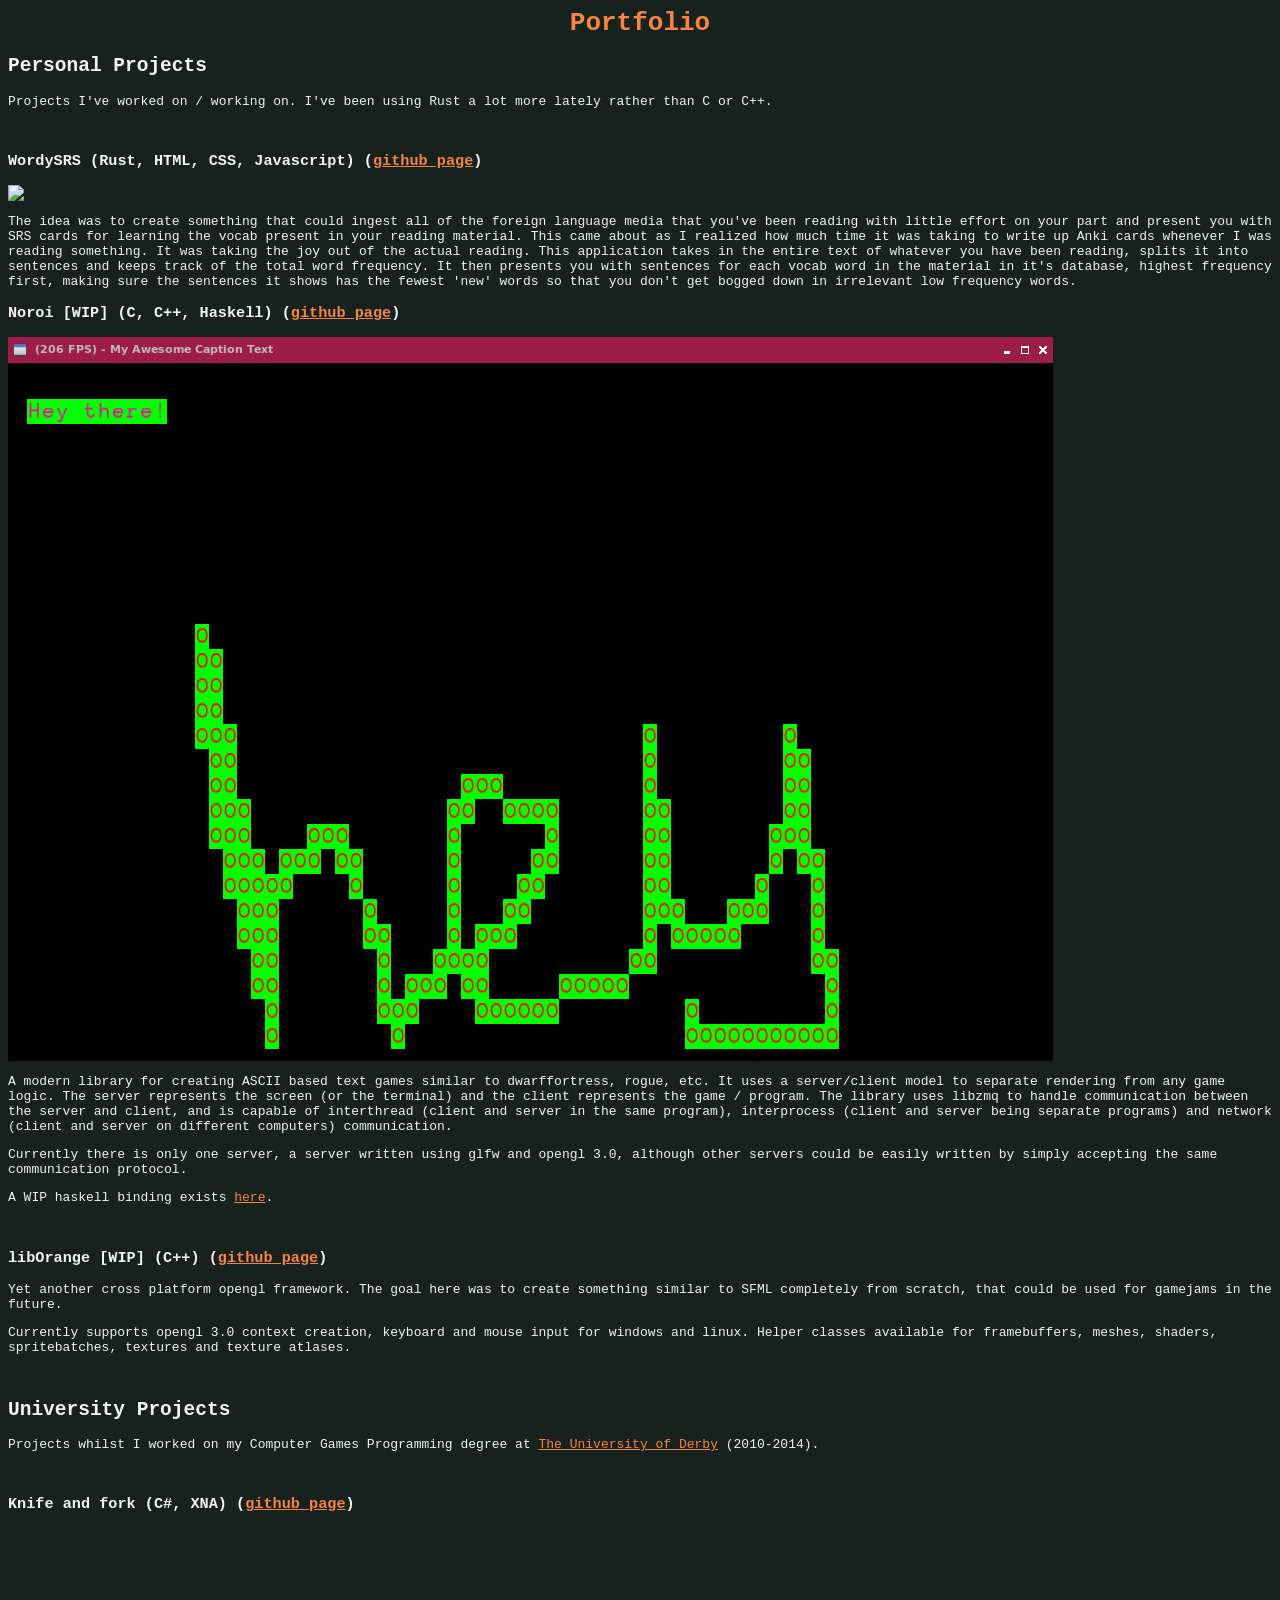
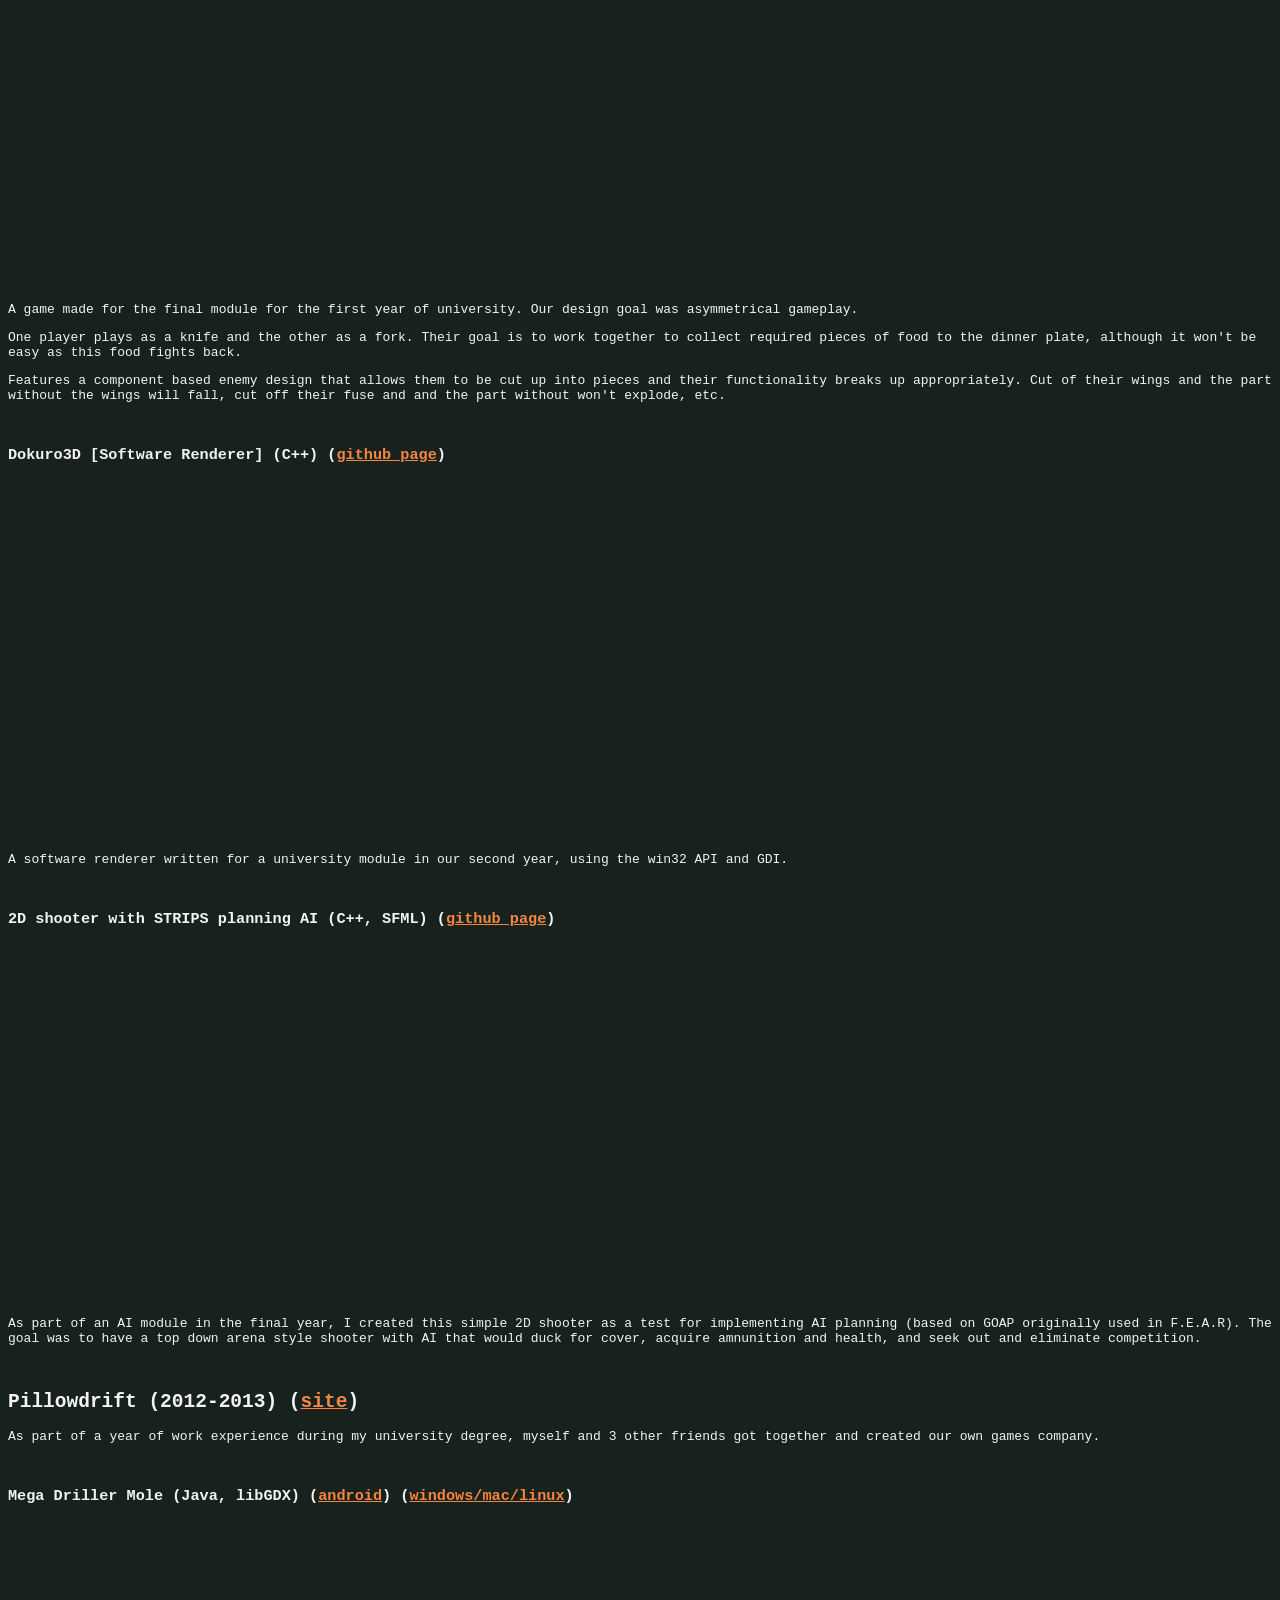
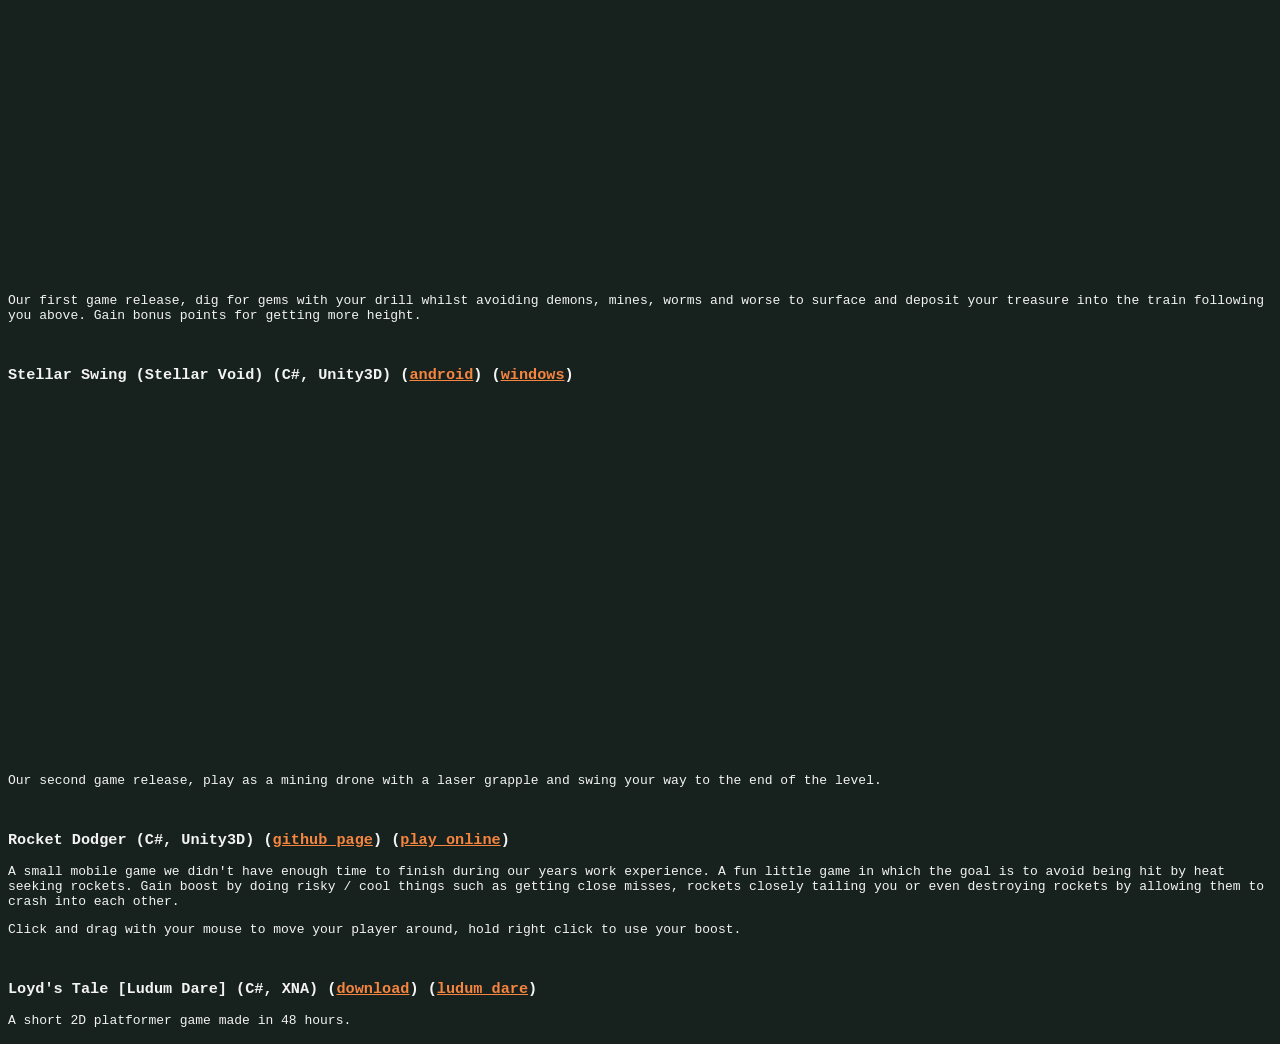
==== index.html @ c0177184 "Update index.html" ====
<html>
  <head>
    <link rel="stylesheet" type="text/css" href="style.css"/>
  </head>
  <body>
    <h1>Portfolio</h1>

    <h2>Personal Projects</h2>
    <p>Projects I've worked on / working on. I've been using Rust a lot more lately rather than C or C++.</p>
    <br/>

    <h3>WordySRS (Rust, HTML, CSS, Javascript) (<a href="https://github.com/bombpersons/wordysrs">github page</a>)</h3>
    <img src="wordysrs_screenshot.png">
    <p>The idea was to create something that could ingest all of the foreign language media that you've been reading with little effort on your part and present you with SRS cards for learning the vocab present in your reading material. This came about as I realized how much time it was taking to write up Anki cards whenever I was reading something. It was taking the joy out of the actual reading. This application takes in the entire text of whatever you have been reading, splits it into sentences and keeps track of the total word frequency. It then presents you with sentences for each vocab word in the material in it's database, highest frequency first, making sure the sentences it shows has the fewest 'new' words so that you don't get bogged down in irrelevant low frequency words.</p>
    
    <h3>Noroi [WIP] (C, C++, Haskell) (<a href="https://github.com/bombpersons/noroi">github page</a>)</h3>
    <img src="noroi_screenshot.png"></img>
    <p>A modern library for creating ASCII based text games similar to dwarffortress, rogue, etc. It uses a server/client model to separate rendering from any game logic. The server represents the screen (or the terminal) and the client represents the game / program. The library uses libzmq to handle communication between the server and client, and is capable of interthread (client and server in the same program), interprocess (client and server being separate programs) and network (client and server on different computers) communication.</p>
    <p>Currently there is only one server, a server written using glfw and opengl 3.0, although other servers could be easily written by simply accepting the same communication protocol.</p>
    <p>A WIP haskell binding exists <a href="https://github.com/bombpersons/noroi-haskell">here</a>.</p>
    <br/>

    <h3>libOrange [WIP] (C++) (<a href="https://github.com/bombpersons/libOrange">github page</a>)</h3>
    <p>Yet another cross platform opengl framework. The goal here was to create something similar to SFML completely from scratch, that could be used for gamejams in the future.</p>
    <p>Currently supports opengl 3.0 context creation, keyboard and mouse input for windows and linux. Helper classes available for framebuffers, meshes, shaders, spritebatches, textures and texture atlases.</p>
    <br/>

    <h2>University Projects</h2>
    <p>Projects whilst I worked on my Computer Games Programming degree at <a href="https://www.derby.ac.uk/">The University of Derby</a> (2010-2014).</p>
    <br/>

    <h3>Knife and fork (C#, XNA) (<a href="https://github.com/bombpersons/KnifeAndFork">github page</a>)</h3>
    <iframe width="640" height="360" src="https://www.youtube.com/embed/tjmwAP_SQGw" frameborder="0" allowfullscreen></iframe>
    <p>A game made for the final module for the first year of university. Our design goal was asymmetrical gameplay.</p>
    <p>One player plays as a knife and the other as a fork. Their goal is to work together to collect required pieces of food to the dinner plate, although it won't be easy as this food fights back.</p>
    <p>Features a component based enemy design that allows them to be cut up into pieces and their functionality breaks up appropriately. Cut of their wings and the part without the wings will fall, cut off their fuse and and the part without won't explode, etc.</p>
    <br/>

    <h3>Dokuro3D [Software Renderer] (C++) (<a href="https://github.com/bombpersons/Dokuro3D">github page</a>)</h3>
    <iframe width="640" height="360" src="https://www.youtube.com/embed/nUhEk0YRtM0" frameborder="0" allowfullscreen></iframe>
    <p>A software renderer written for a university module in our second year, using the win32 API and GDI.</p>
    <br/>

    <h3>2D shooter with STRIPS planning AI (C++, SFML) (<a href="https://github.com/bombpersons/STRIPS_AI_Shooter">github page</a>)</h3>
    <iframe width="640" height="360" src="https://www.youtube.com/embed/KUACU25uvIA" frameborder="0" allowfullscreen></iframe>
    <p>As part of an AI module in the final year, I created this simple 2D shooter as a test for implementing AI planning (based on GOAP originally used in F.E.A.R). The goal was to have a top down arena style shooter with AI that would duck for cover, acquire amnunition and health, and seek out and eliminate competition.</p>
    <br/>

    <h2>Pillowdrift (2012-2013) (<a href="http://pillowdrift.com">site</a>)</h2>
    <p>As part of a year of work experience during my university degree, myself and 3 other friends got together and created our own games company.</p>
    <br/>

    <h3>Mega Driller Mole (Java, libGDX) (<a href="https://play.google.com/store/apps/details?id=com.pillowdrift.drillergame">android</a>) (<a href="http://pillowdrift.com/downloads/MegaDrillerMolePC.jar">windows/mac/linux</a>)</h3>
    <iframe width="640" height="360" src="https://www.youtube.com/embed/bYb1vm5-DYE" frameborder="0" allowfullscreen></iframe>
    <p>Our first game release, dig for gems with your drill whilst avoiding demons, mines, worms and worse to surface and deposit your treasure into the train following you above. Gain bonus points for getting more height.</p>
    <br/>

    <h3>Stellar Swing (Stellar Void) (C#, Unity3D) (<a href="https://play.google.com/store/apps/details?id=com.pillowdrift.stellarswing&hl=en_GB">android</a>) (<a href="http://pillowdrift.com/downloads/stellarswing-windows.zip">windows</a>)</h3>
    <iframe width="640" height="360" src="https://www.youtube.com/embed/8TPKQu8jN64" frameborder="0" allowfullscreen></iframe>
    <p>Our second game release, play as a mining drone with a laser grapple and swing your way to the end of the level.</p>
    <br/>

    <h3>Rocket Dodger (C#, Unity3D) (<a href="https://github.com/bombpersons/RocketDodger">github page</a>) (<a href="https://bombpersons.github.io/RocketDodger/">play online</a>)</h3>
    <p>A small mobile game we didn't have enough time to finish during our years work experience. A fun little game in which the goal is to avoid being hit by heat seeking rockets. Gain boost by doing risky / cool things such as getting close misses, rockets closely tailing you or even destroying rockets by allowing them to crash into each other.</p>
    <p>
    Click and drag with your mouse to move your player around, hold right click to use your boost.
    </p>
    </br>

    <h3>Loyd's Tale [Ludum Dare] (C#, XNA) (<a href="https://www.dropbox.com/s/yedqvsblpspw3ta/LoydsTale.zip?dl=0">download</a>) (<a href="http://ludumdare.com/compo/ludum-dare-22/?action=preview&uid=8218">ludum dare</a>)</h3>
    <p>A short 2D platformer game made in 48 hours.</p>

  </body>
</html>
---- style.css ----
.columns {
  columns-count: 2;
  column-width: 600px;
  column-gap: 4em;
  column-rule: 1px dotted #333;
  text-align: center;
}

body {
  background-color: #17211E;
  color: #F3F3F3;
  font-family: monospace
}

a {
  color: #F5853F;
}

h1 {
  color: #F5853F;
  text-align: center;
}

h2 {
  column-span: all;
}
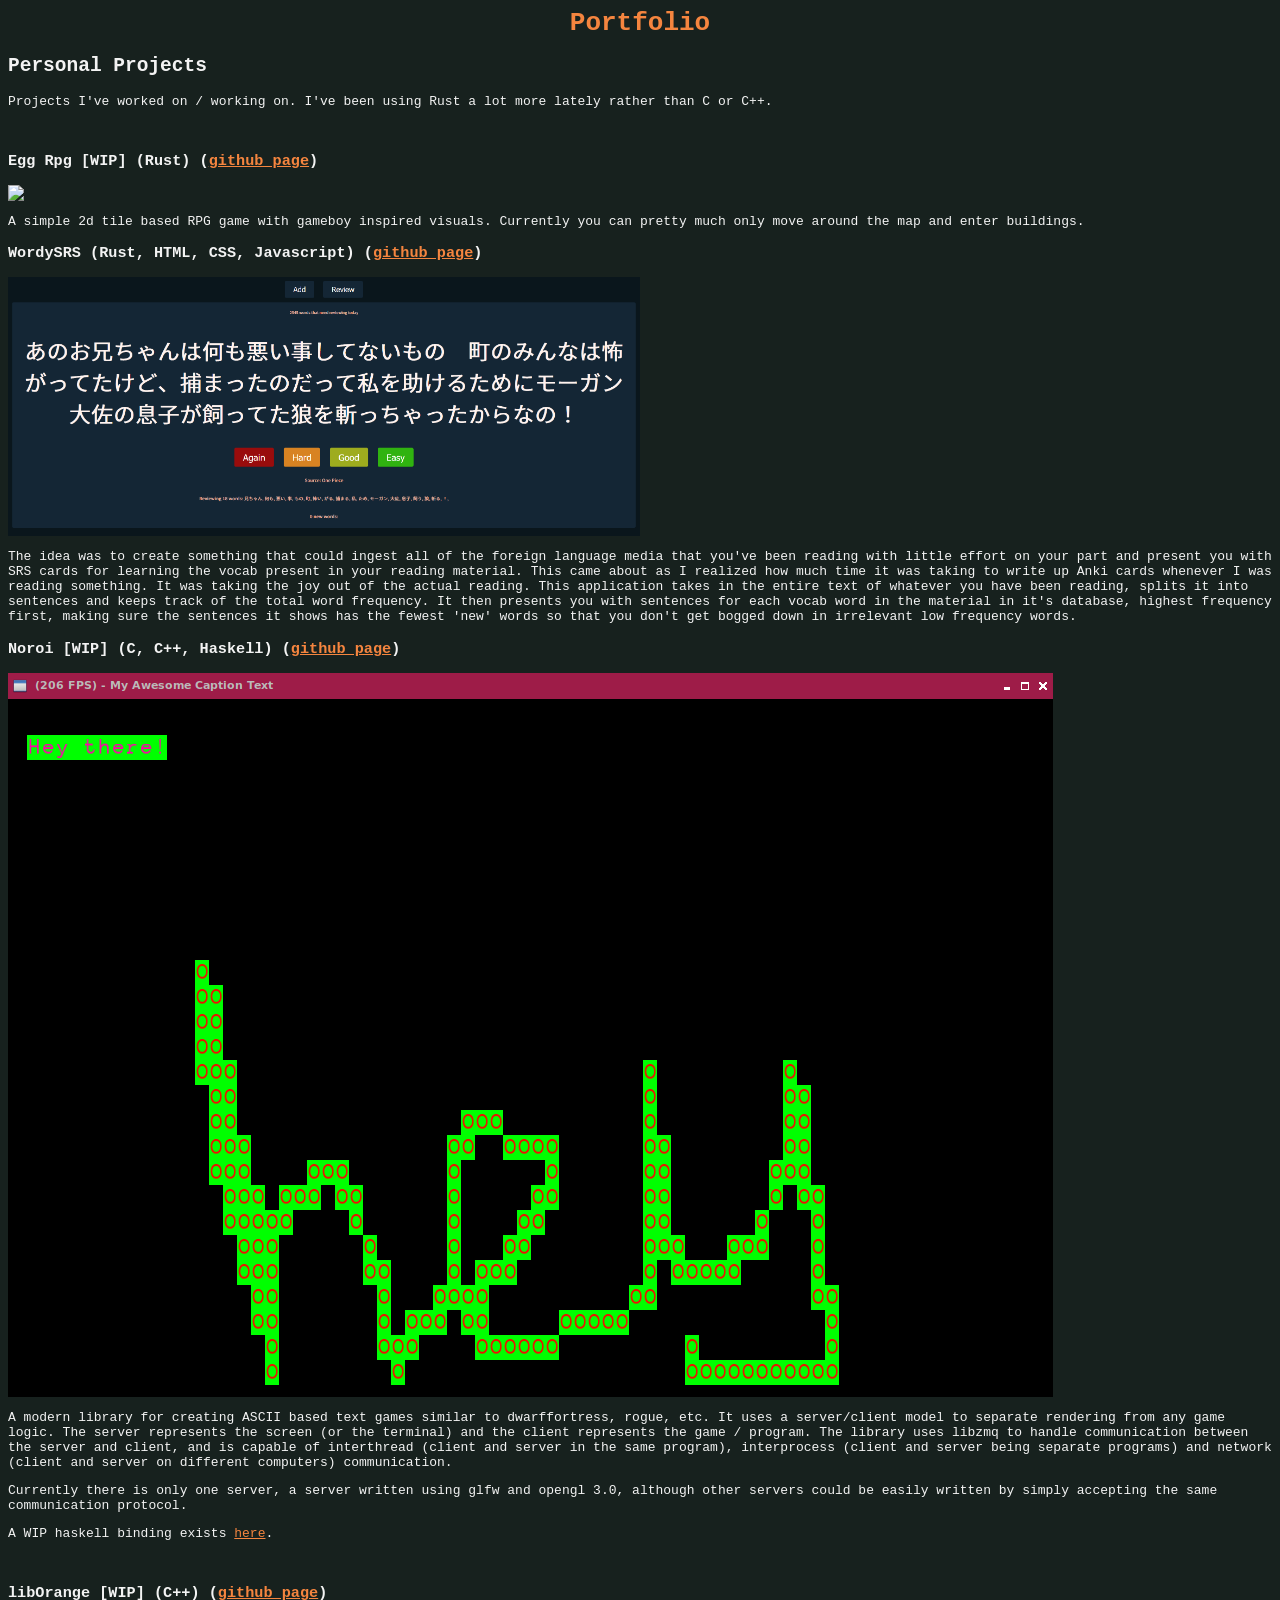
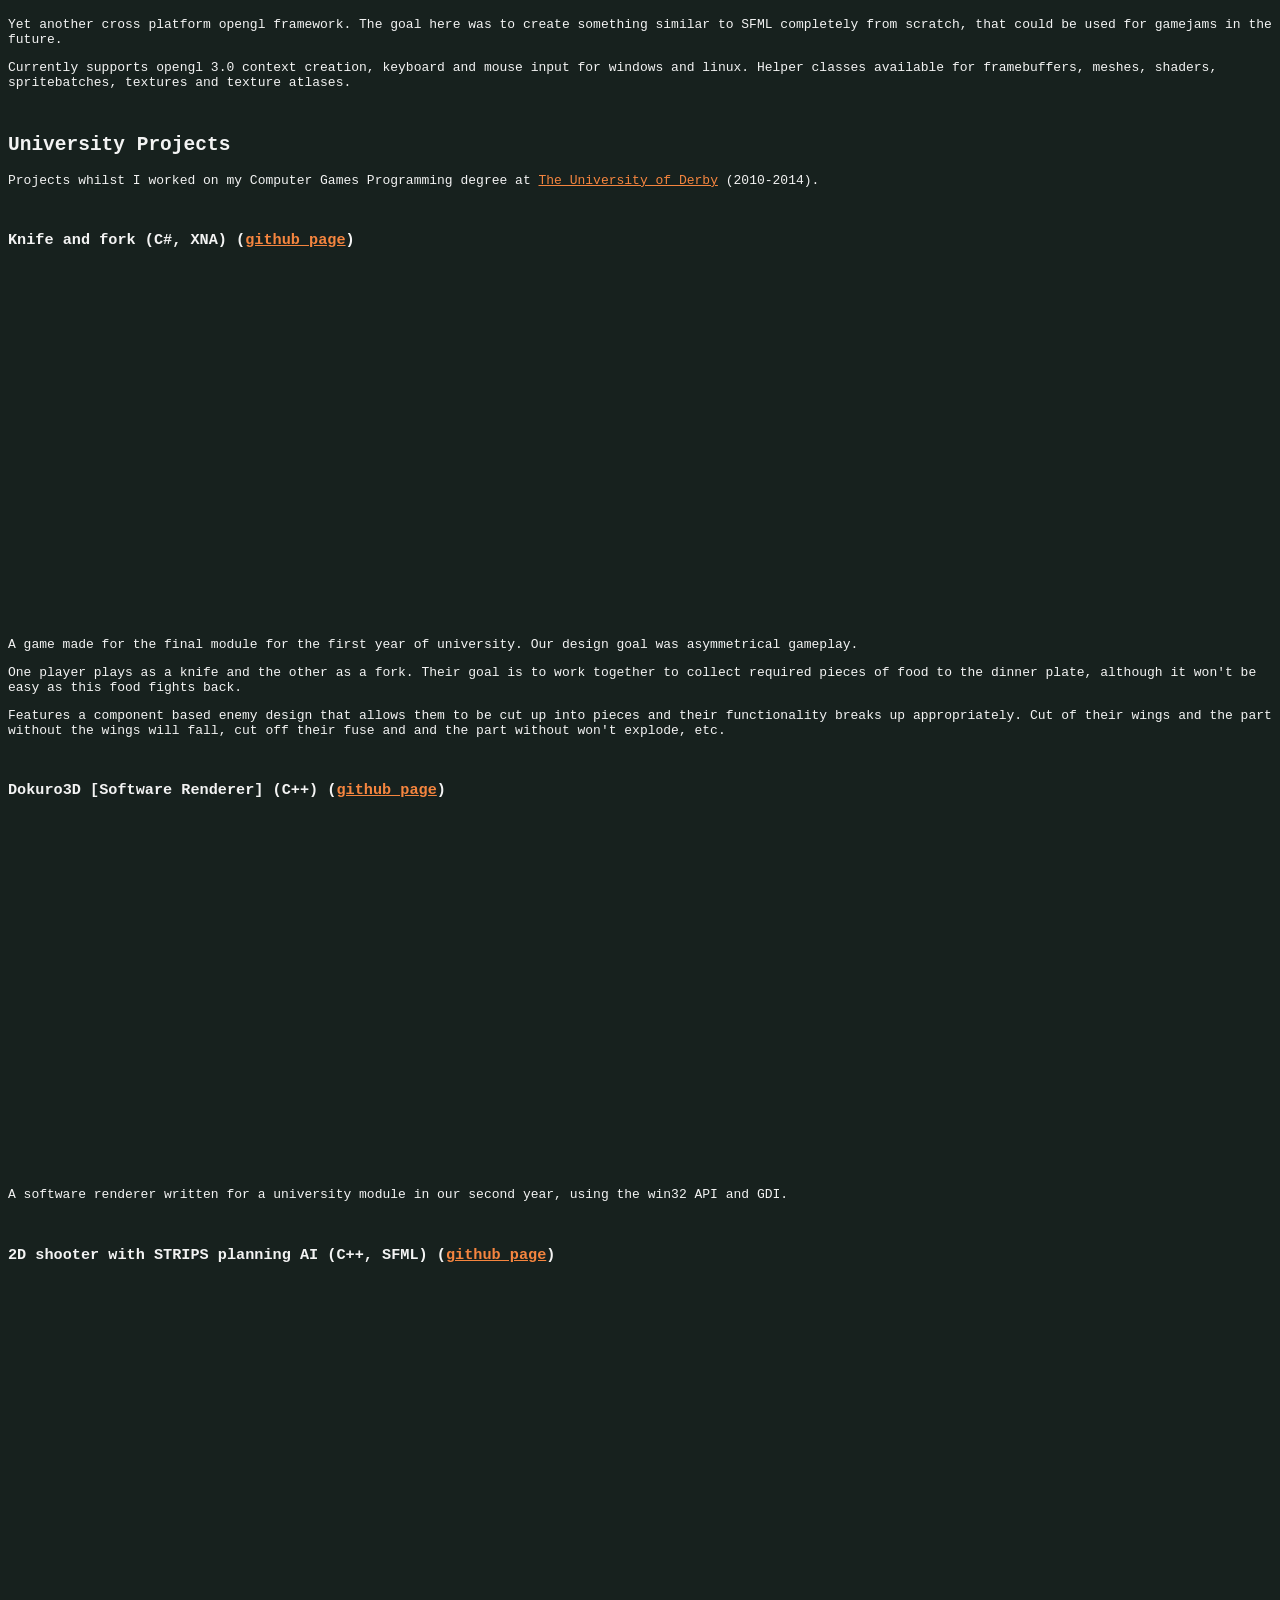
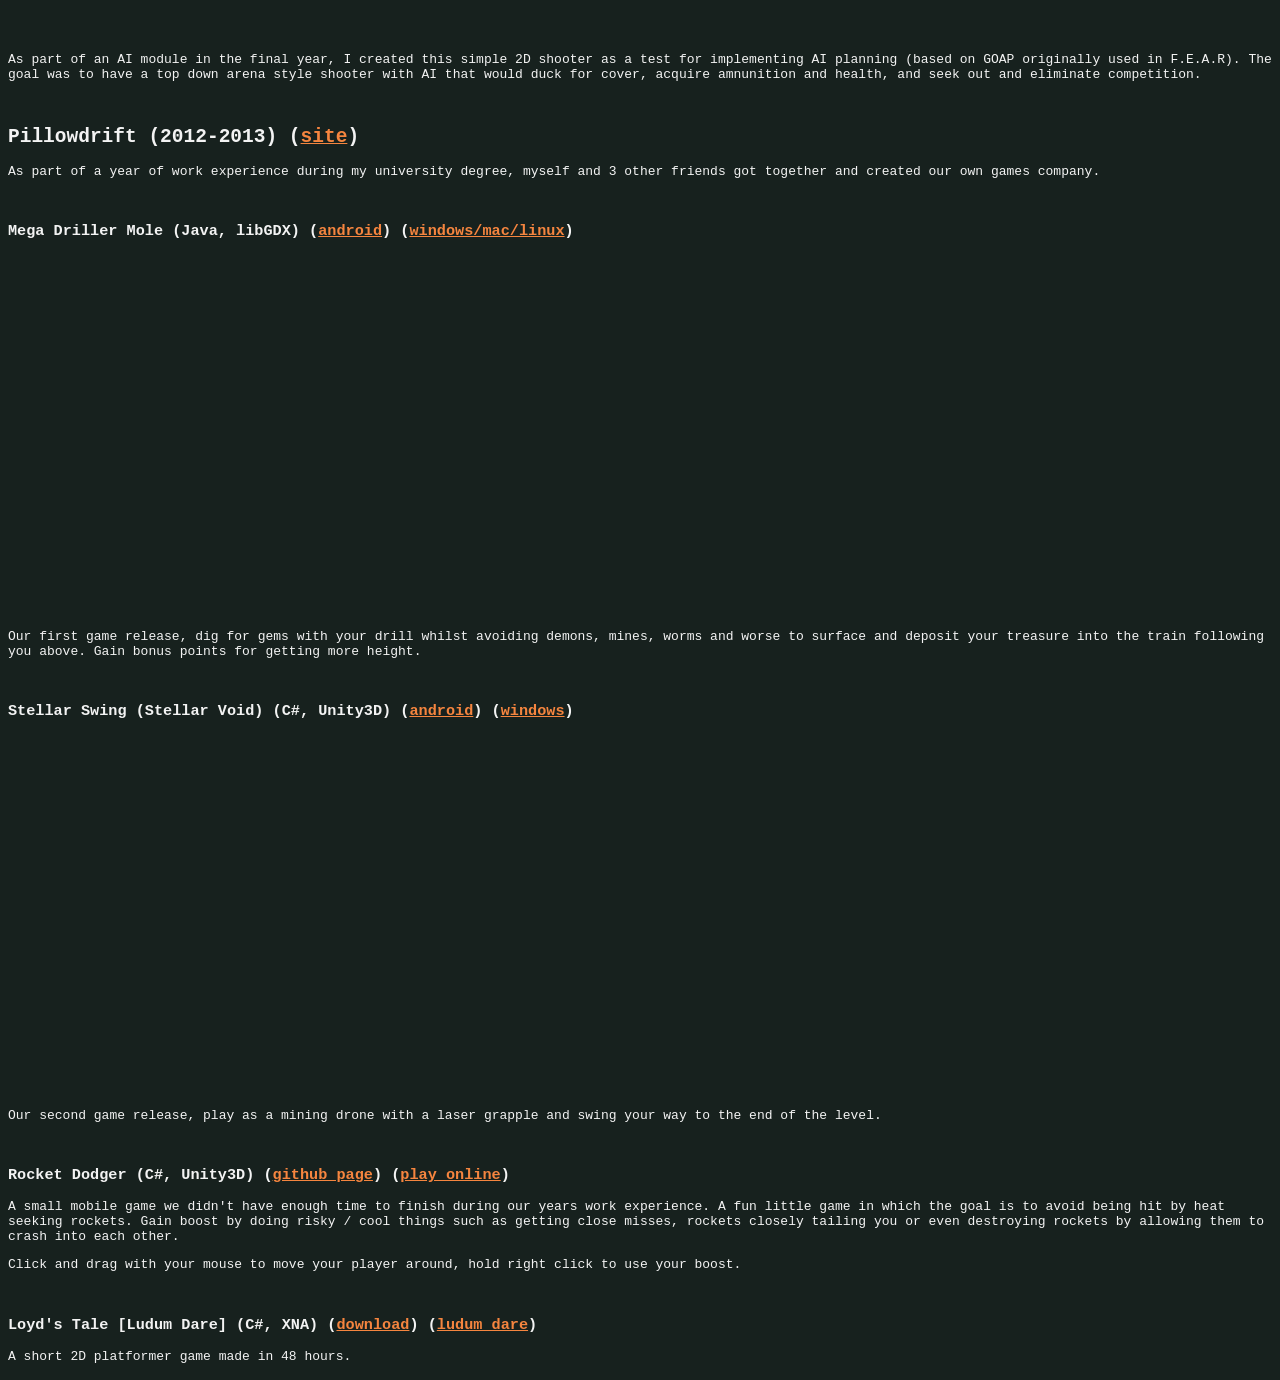
==== commit 850729c9: "Update index.html" ====
--- a/index.html
+++ b/index.html
@@ -9,8 +9,12 @@
     <p>Projects I've worked on / working on. I've been using Rust a lot more lately rather than C or C++.</p>
     <br/>
 
+    <h3>Egg Rpg [WIP] (Rust) (<a href="https://github.com/bombpersons/egg_rpg">github page</a>)</h3>
+    <img src="egg_rpg.png">
+    <p>A simple 2d tile based RPG game with gameboy inspired visuals. Currently you can pretty much only move around the map and enter buildings.</p>
+    
     <h3>WordySRS (Rust, HTML, CSS, Javascript) (<a href="https://github.com/bombpersons/wordysrs">github page</a>)</h3>
-    <img src="wordysrs_screenshot.png">
+    <img src="wordysrs_screenshot.png" width="50%">
     <p>The idea was to create something that could ingest all of the foreign language media that you've been reading with little effort on your part and present you with SRS cards for learning the vocab present in your reading material. This came about as I realized how much time it was taking to write up Anki cards whenever I was reading something. It was taking the joy out of the actual reading. This application takes in the entire text of whatever you have been reading, splits it into sentences and keeps track of the total word frequency. It then presents you with sentences for each vocab word in the material in it's database, highest frequency first, making sure the sentences it shows has the fewest 'new' words so that you don't get bogged down in irrelevant low frequency words.</p>
     
     <h3>Noroi [WIP] (C, C++, Haskell) (<a href="https://github.com/bombpersons/noroi">github page</a>)</h3>
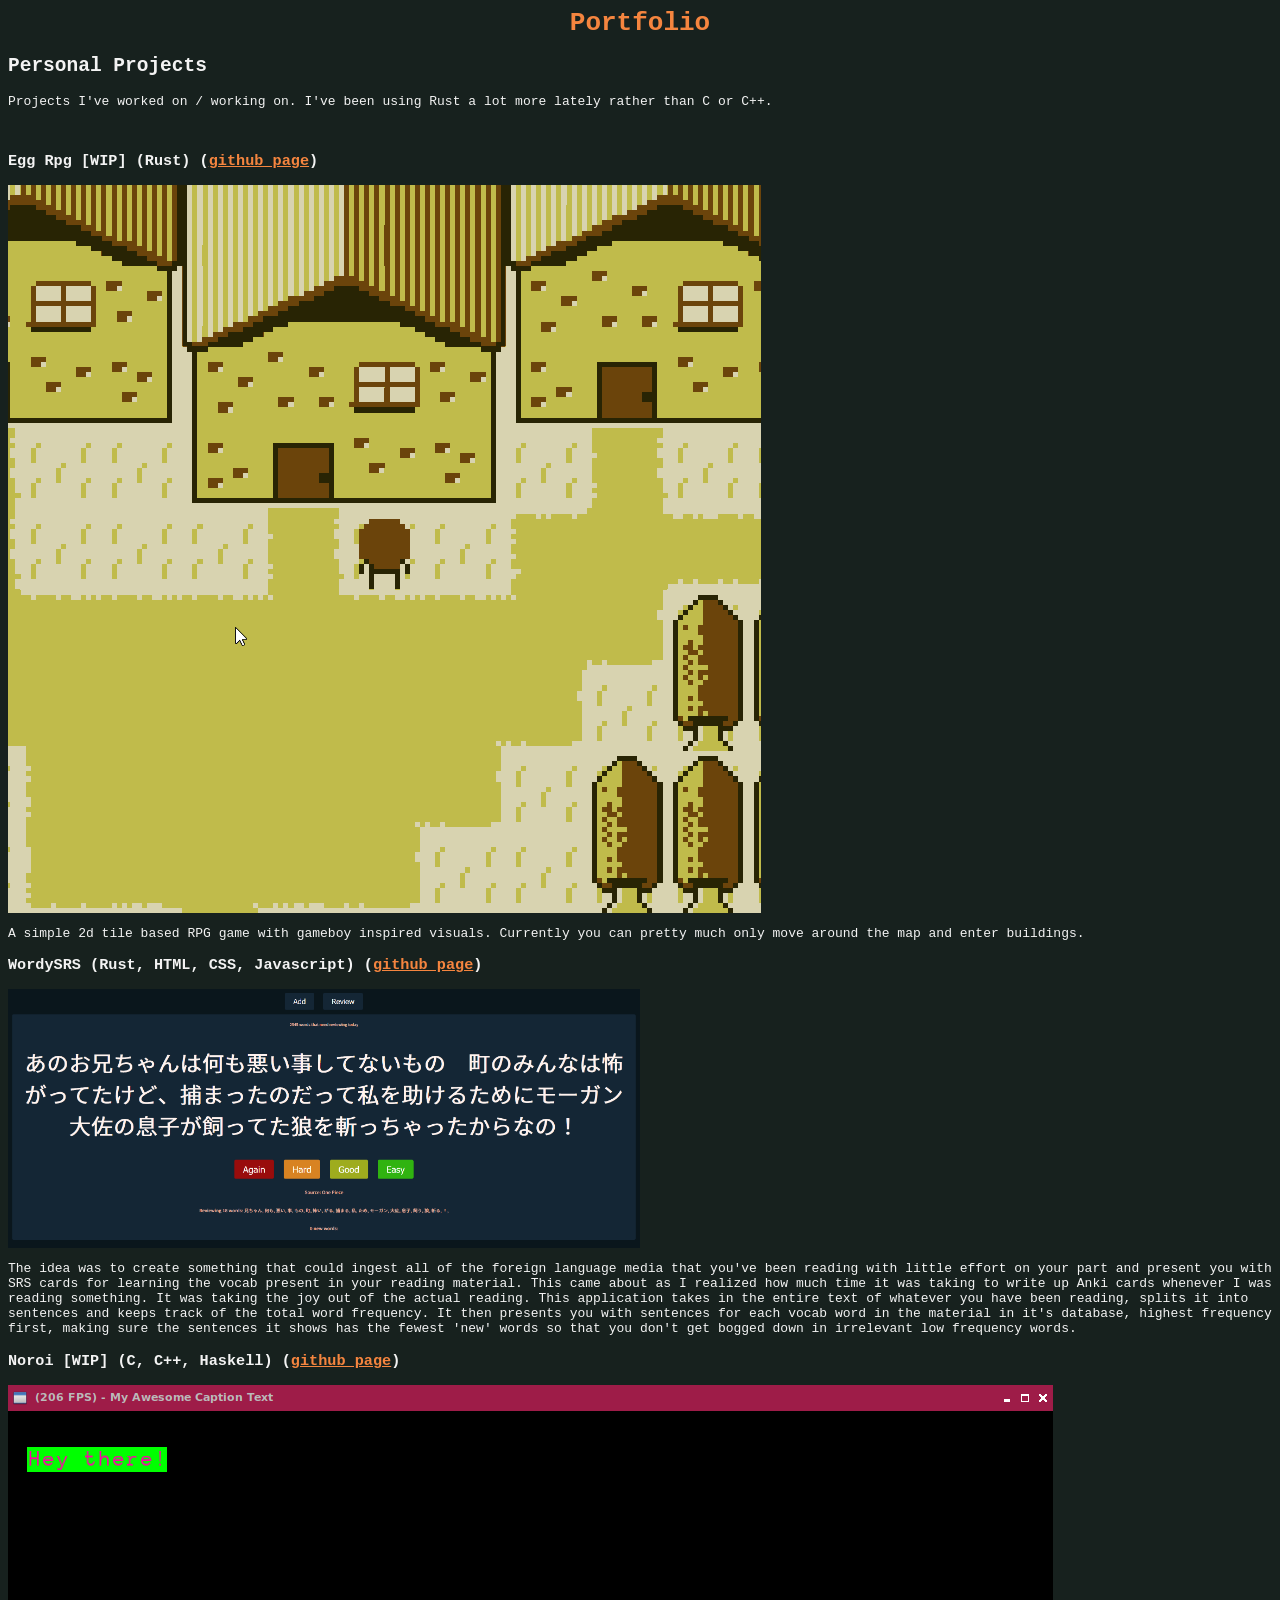
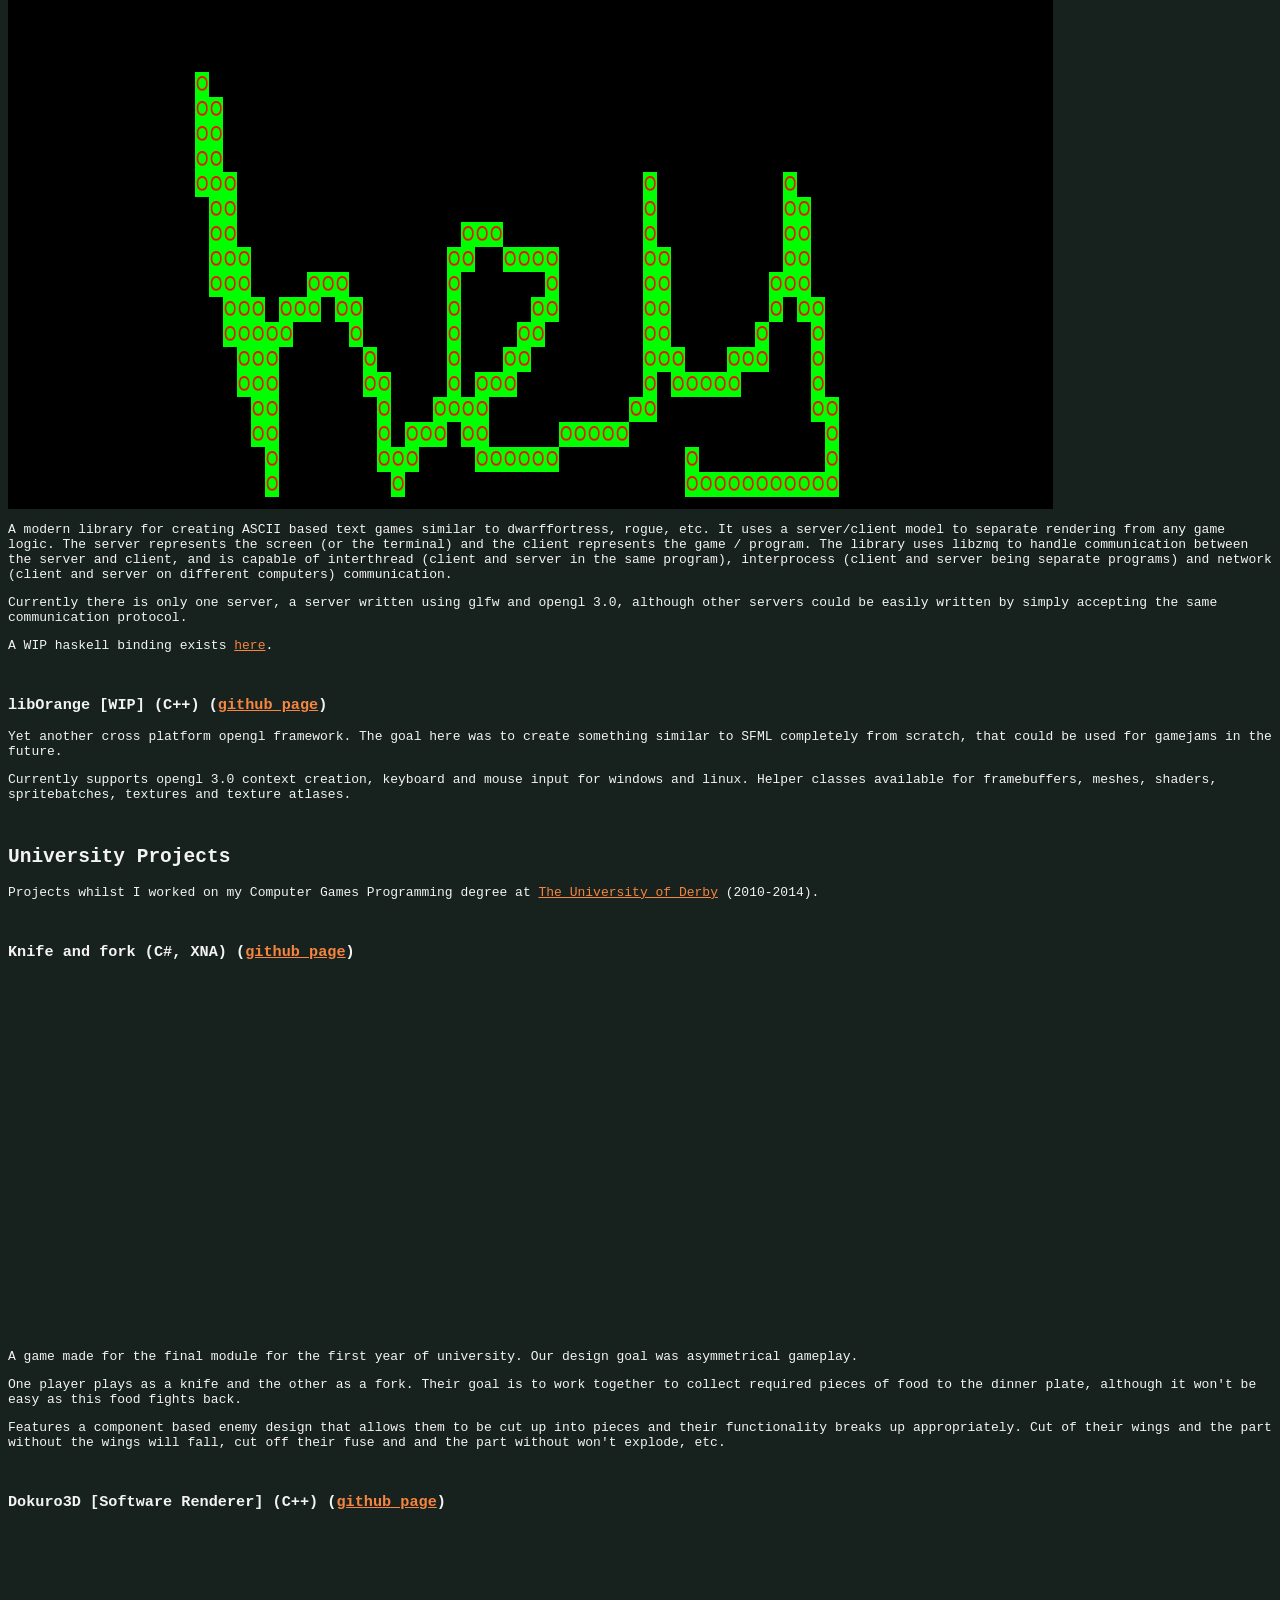
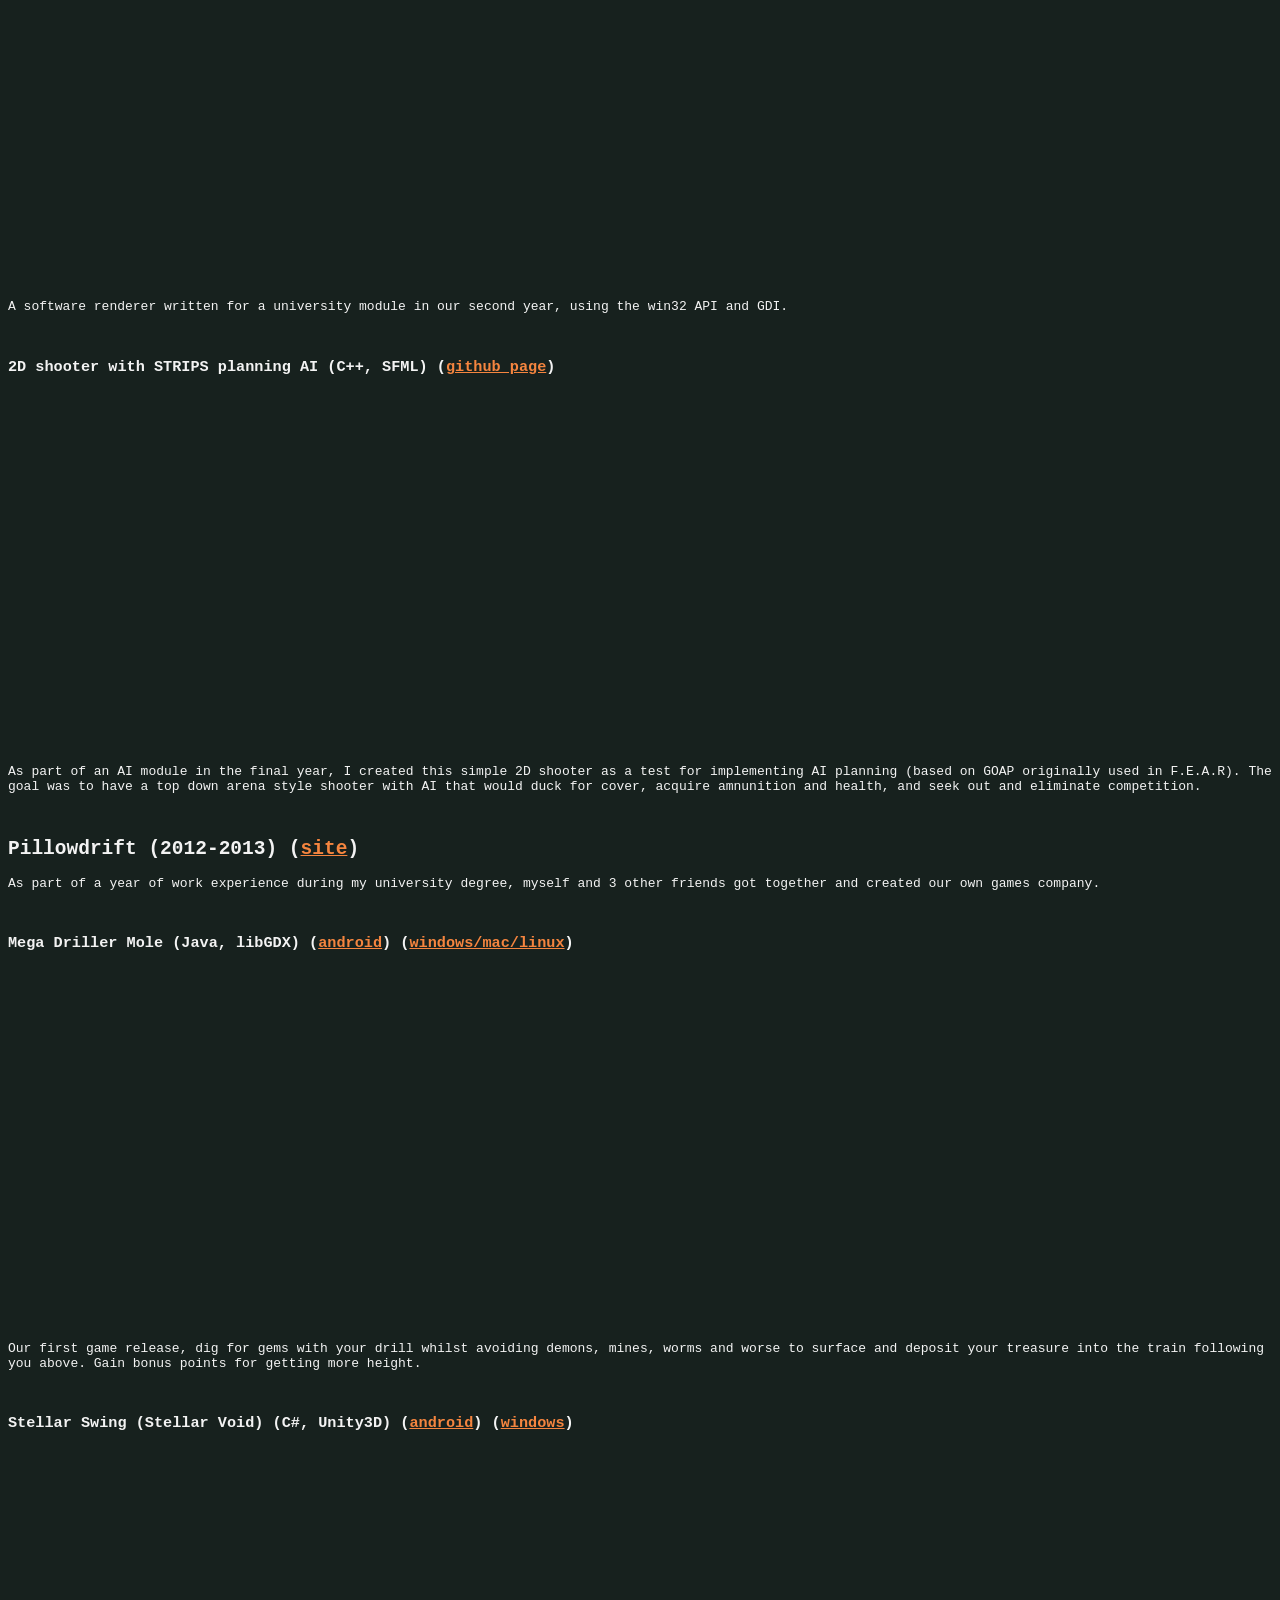
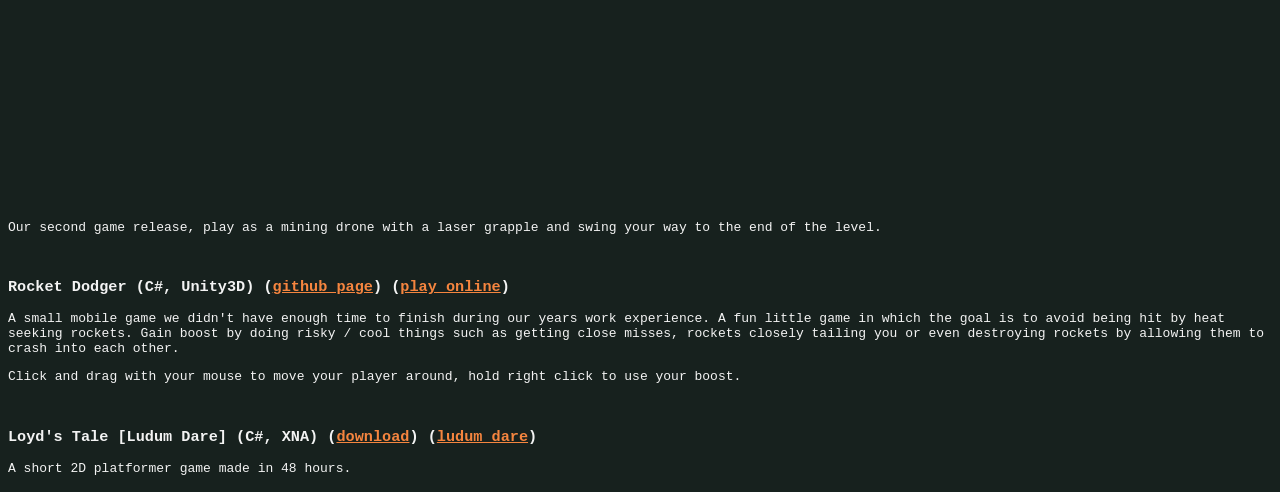
==== commit d5305650: "Update index.html" ====
--- a/index.html
+++ b/index.html
@@ -10,7 +10,7 @@
     <br/>
 
     <h3>Egg Rpg [WIP] (Rust) (<a href="https://github.com/bombpersons/egg_rpg">github page</a>)</h3>
-    <img src="egg_rpg.png">
+    <img src="egg_rpg.gif">
     <p>A simple 2d tile based RPG game with gameboy inspired visuals. Currently you can pretty much only move around the map and enter buildings.</p>
     
     <h3>WordySRS (Rust, HTML, CSS, Javascript) (<a href="https://github.com/bombpersons/wordysrs">github page</a>)</h3>
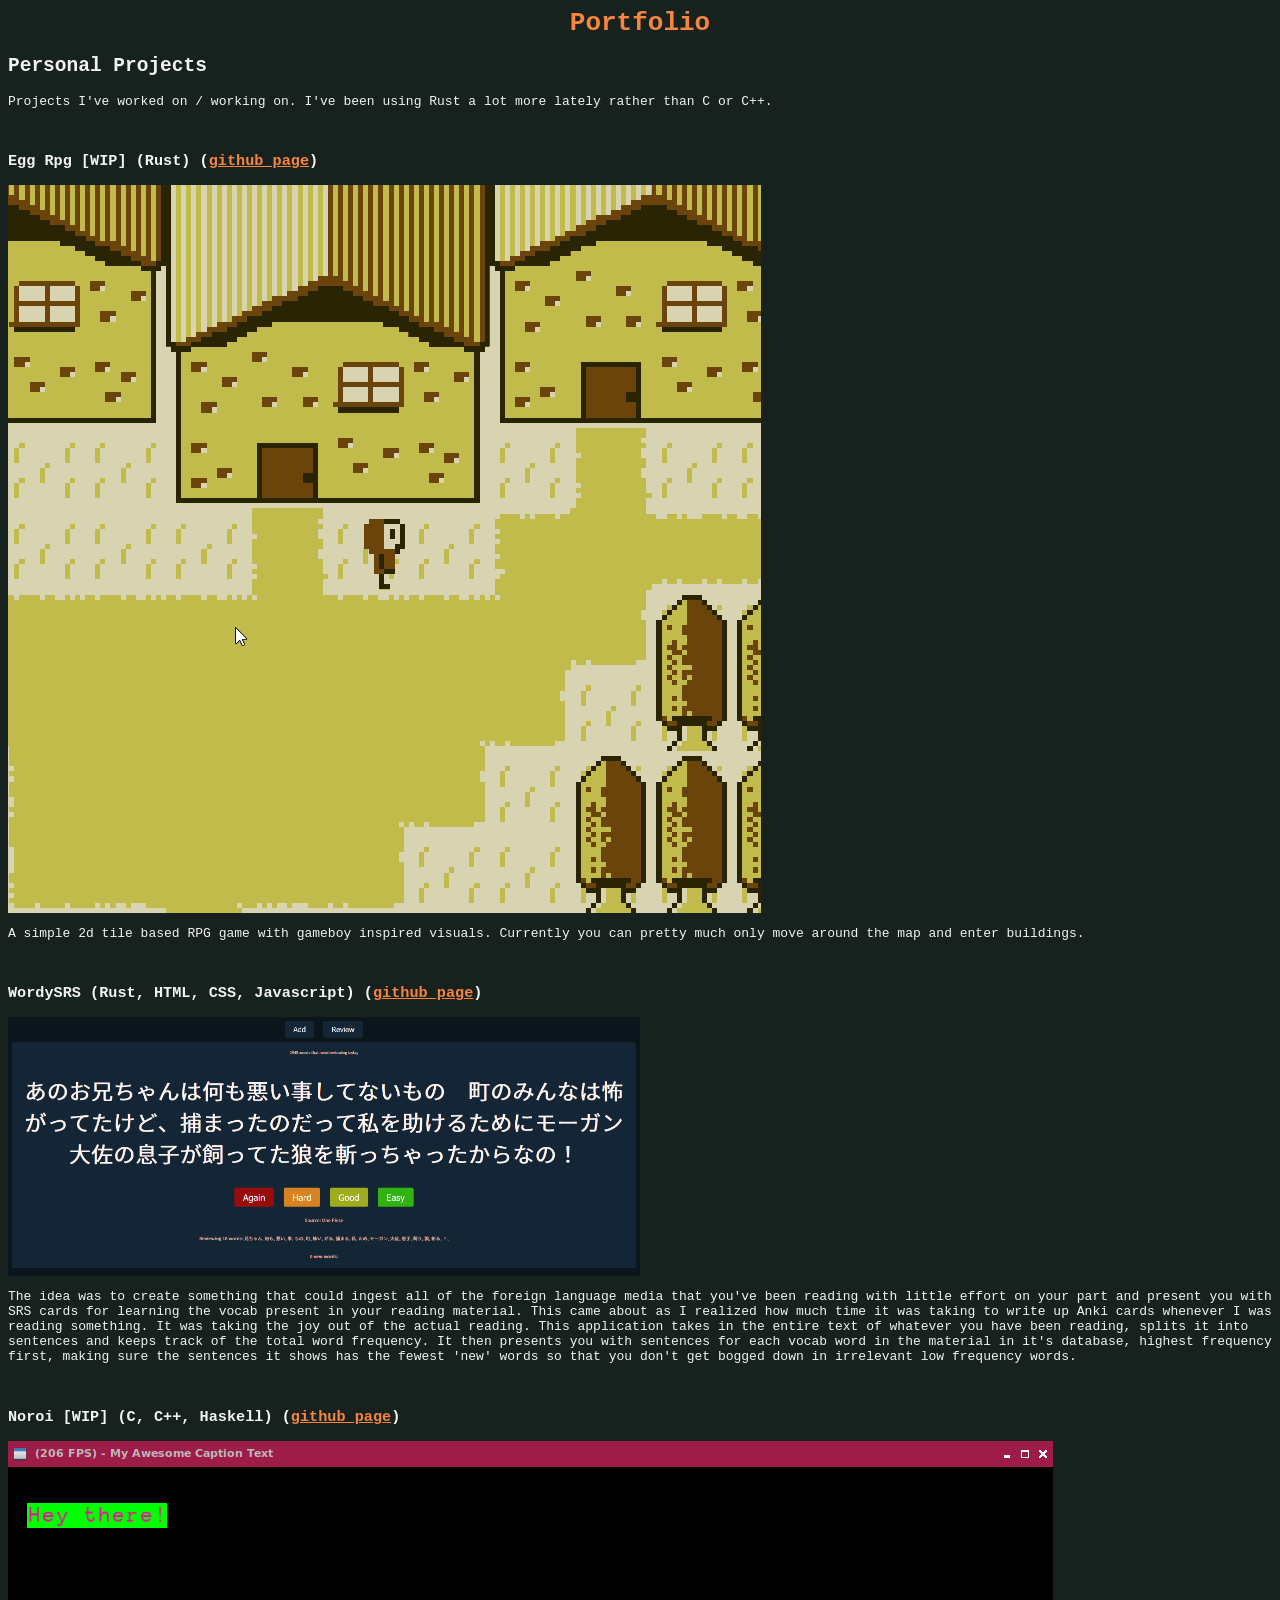
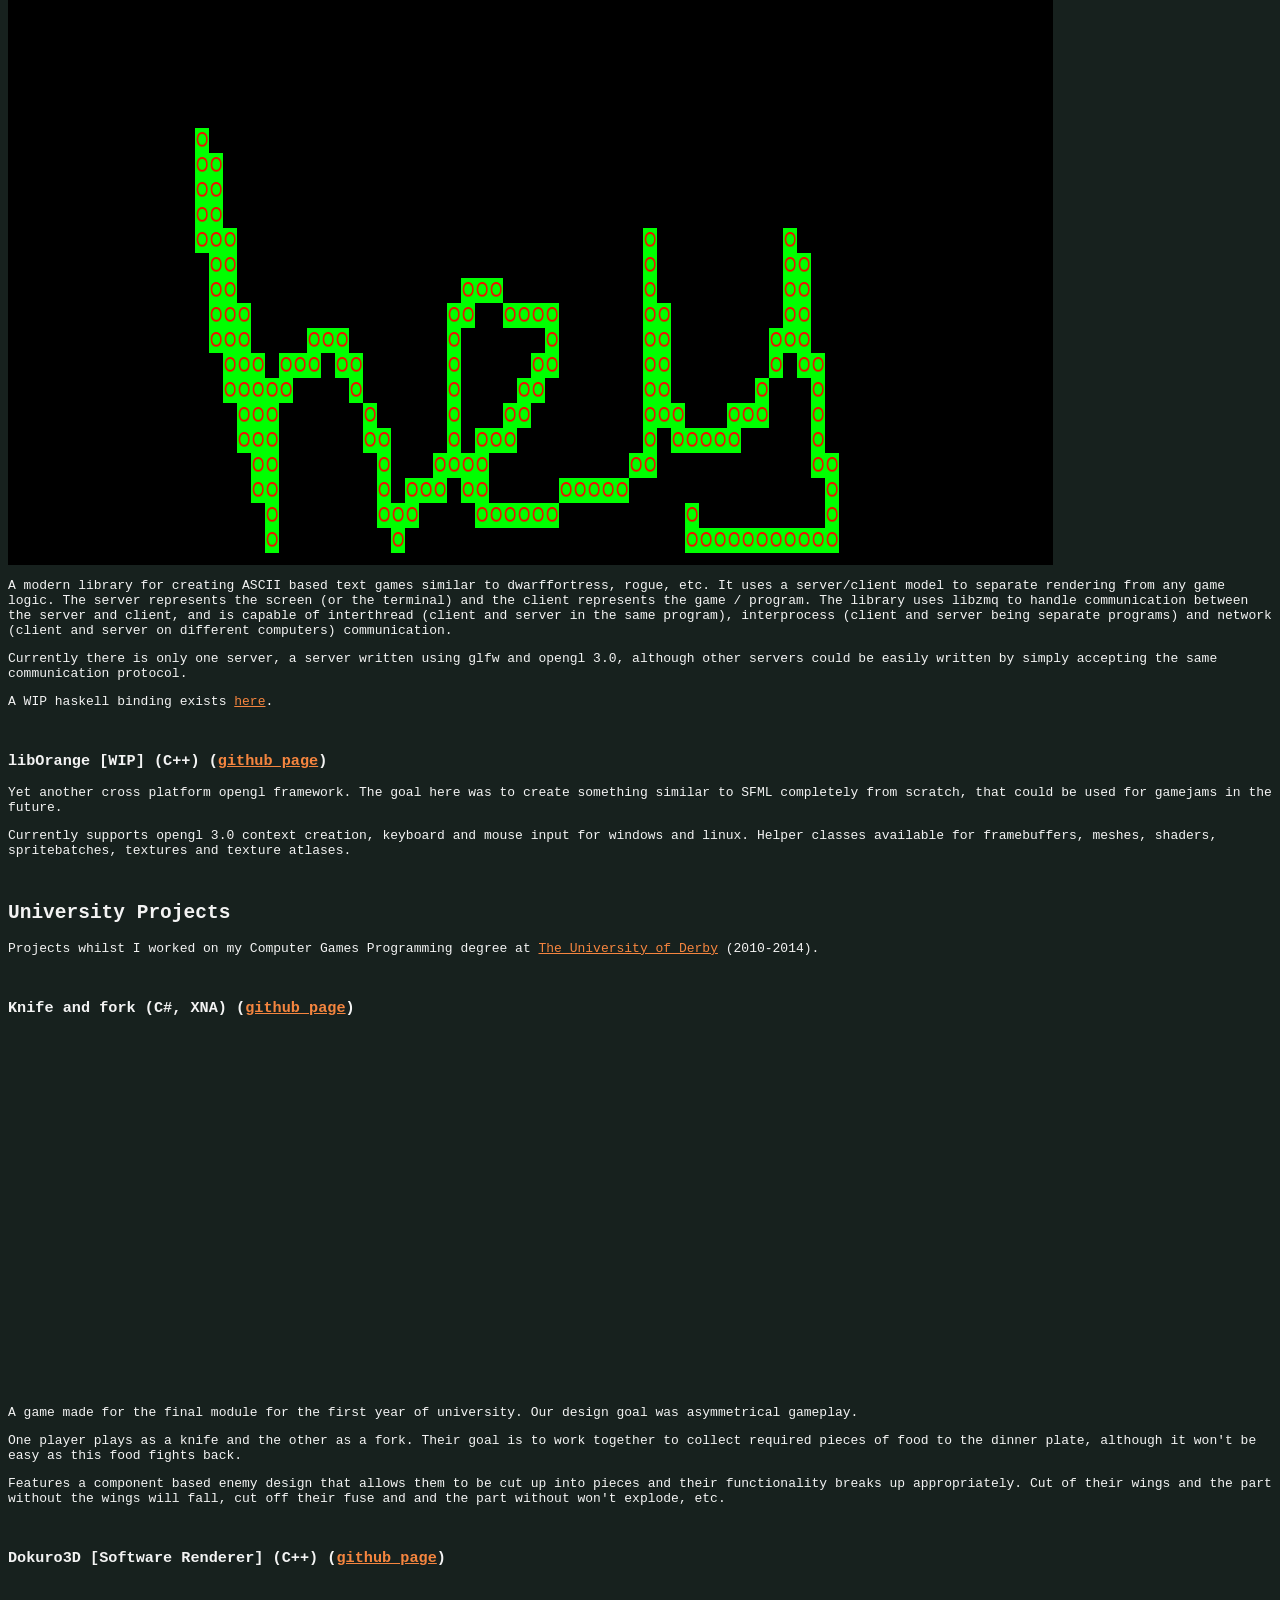
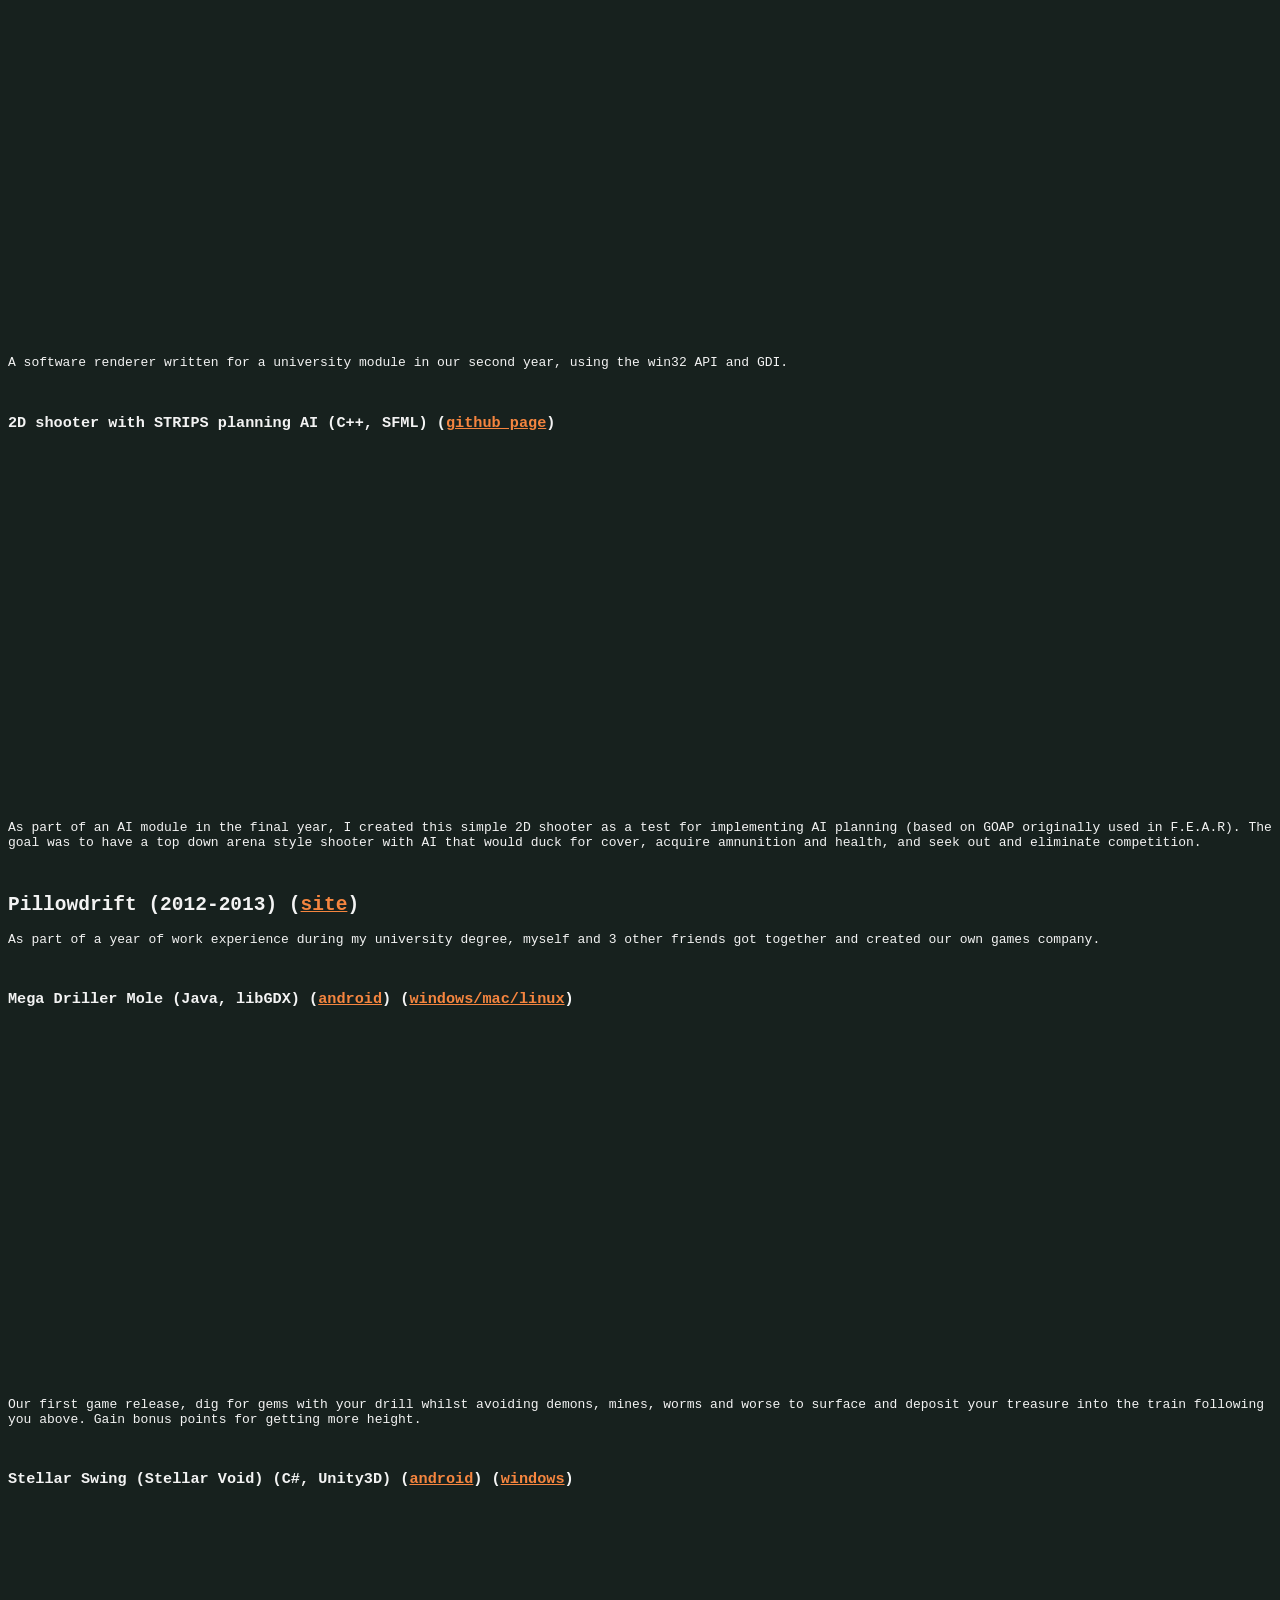
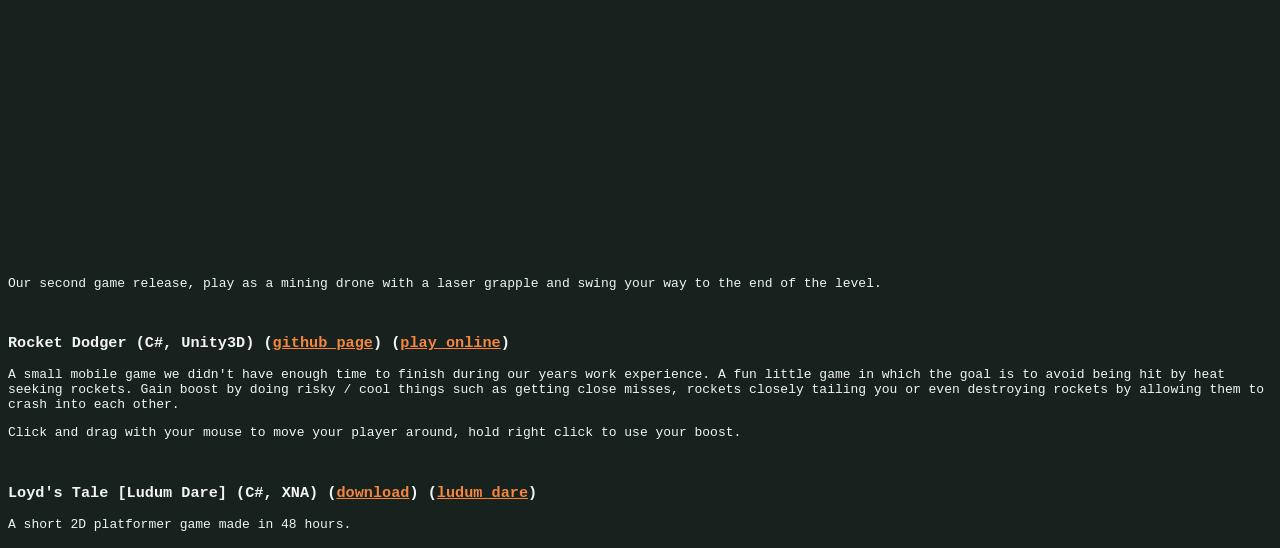
==== commit 89e553ff: "Update index.html" ====
--- a/index.html
+++ b/index.html
@@ -12,10 +12,12 @@
     <h3>Egg Rpg [WIP] (Rust) (<a href="https://github.com/bombpersons/egg_rpg">github page</a>)</h3>
     <img src="egg_rpg.gif">
     <p>A simple 2d tile based RPG game with gameboy inspired visuals. Currently you can pretty much only move around the map and enter buildings.</p>
+    <br/>
     
     <h3>WordySRS (Rust, HTML, CSS, Javascript) (<a href="https://github.com/bombpersons/wordysrs">github page</a>)</h3>
     <img src="wordysrs_screenshot.png" width="50%">
     <p>The idea was to create something that could ingest all of the foreign language media that you've been reading with little effort on your part and present you with SRS cards for learning the vocab present in your reading material. This came about as I realized how much time it was taking to write up Anki cards whenever I was reading something. It was taking the joy out of the actual reading. This application takes in the entire text of whatever you have been reading, splits it into sentences and keeps track of the total word frequency. It then presents you with sentences for each vocab word in the material in it's database, highest frequency first, making sure the sentences it shows has the fewest 'new' words so that you don't get bogged down in irrelevant low frequency words.</p>
+    <br/>
     
     <h3>Noroi [WIP] (C, C++, Haskell) (<a href="https://github.com/bombpersons/noroi">github page</a>)</h3>
     <img src="noroi_screenshot.png"></img>
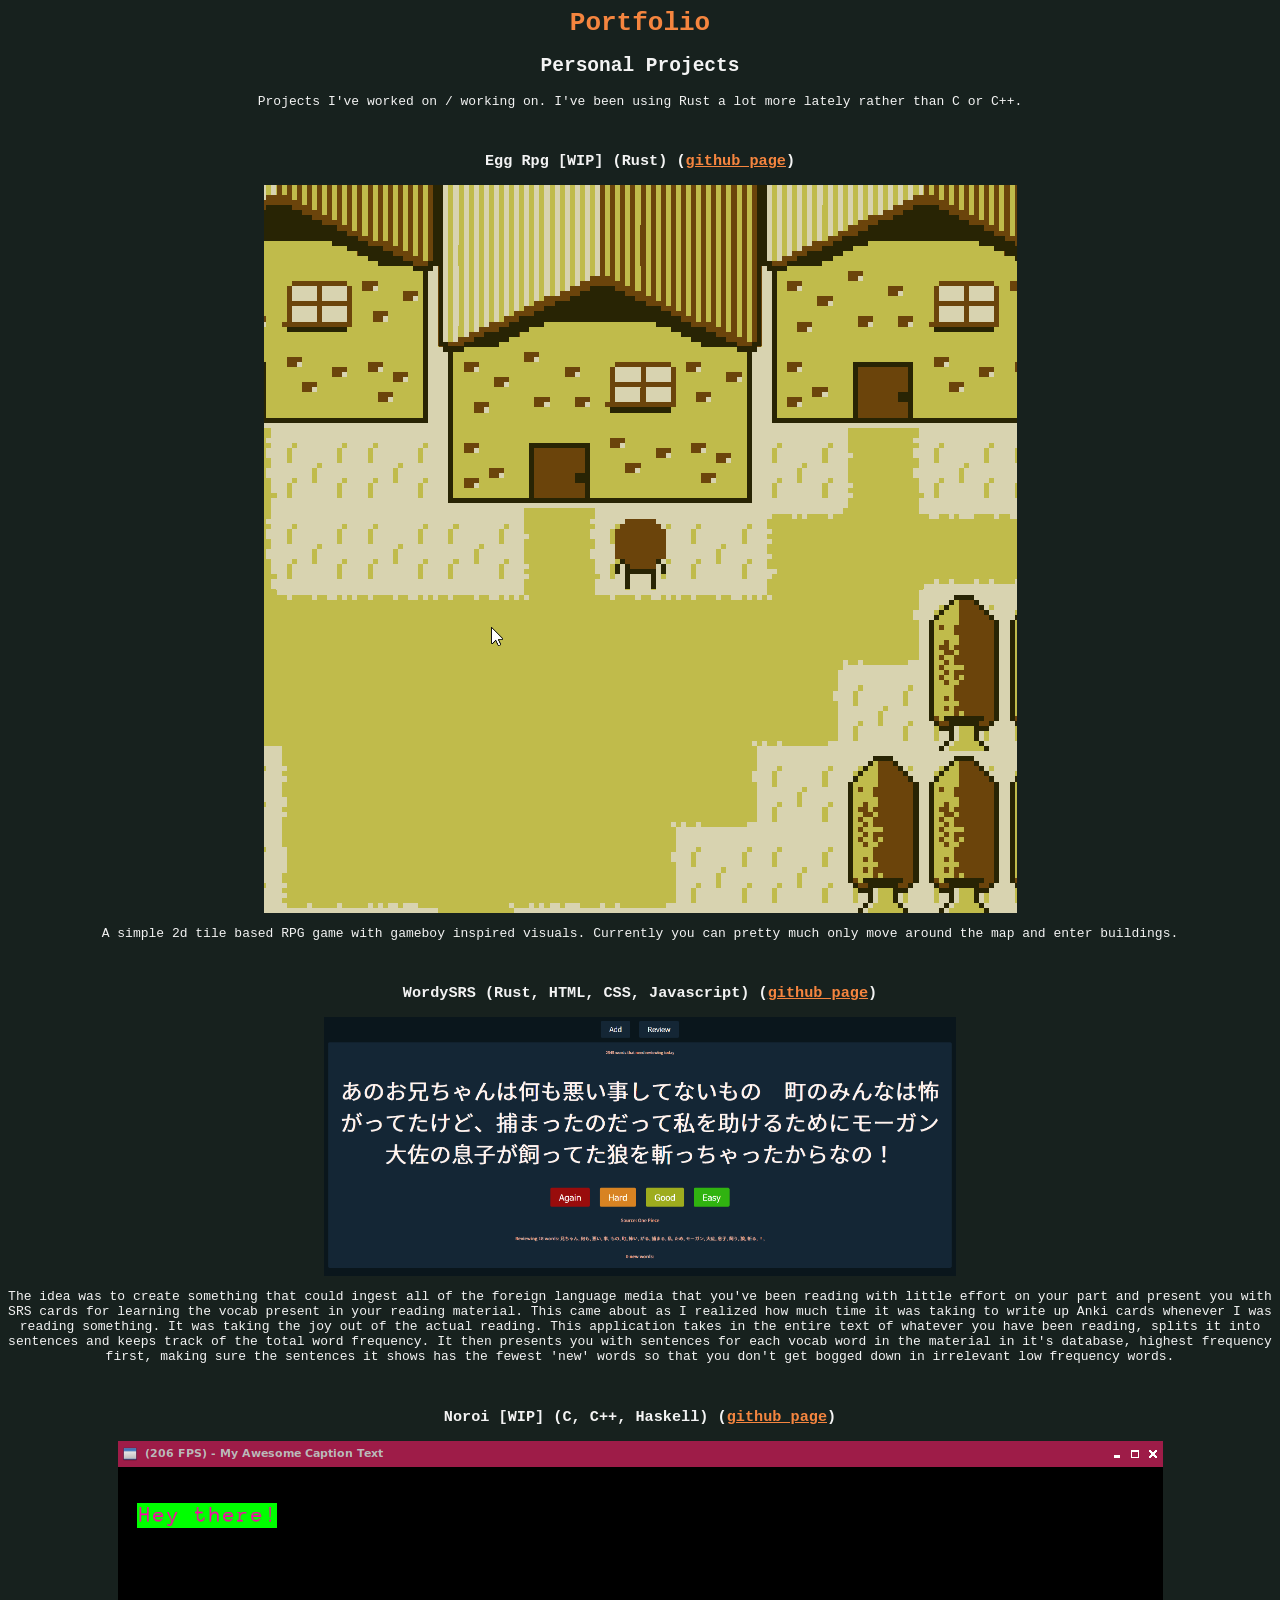
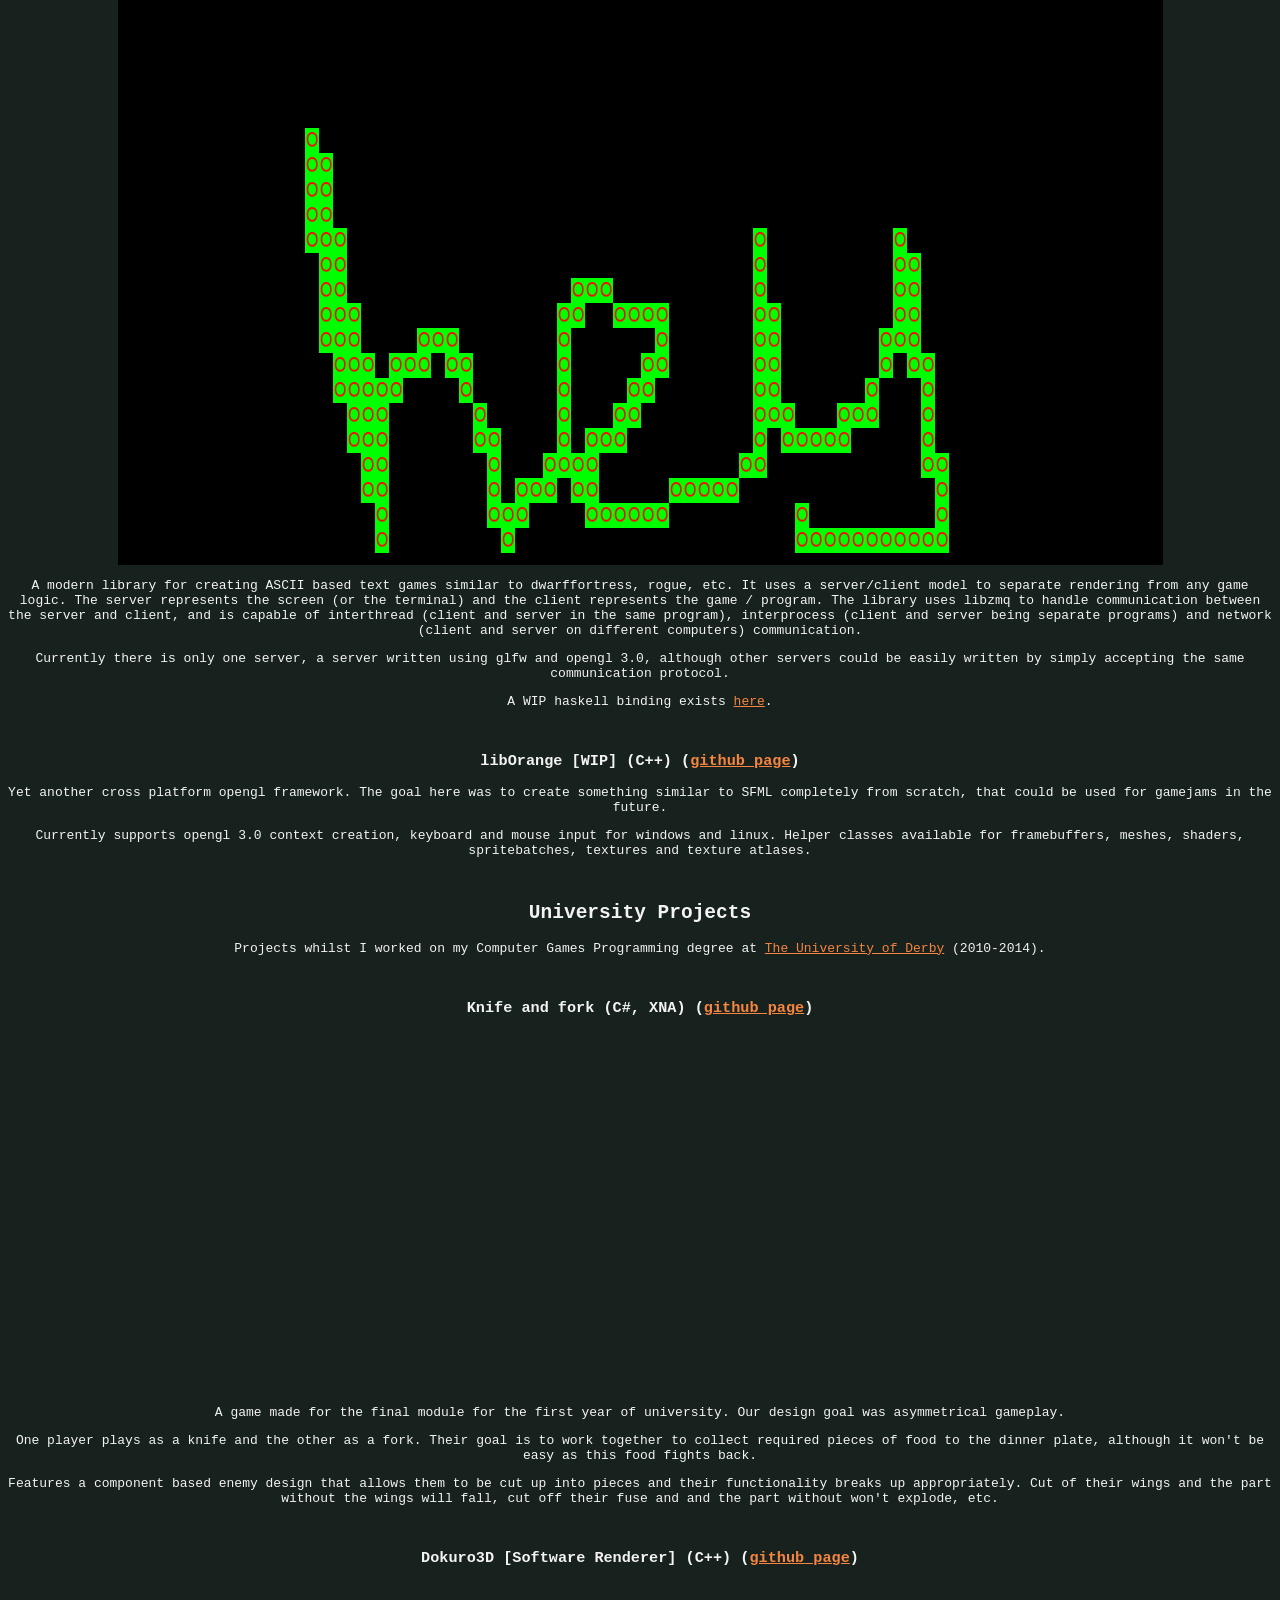
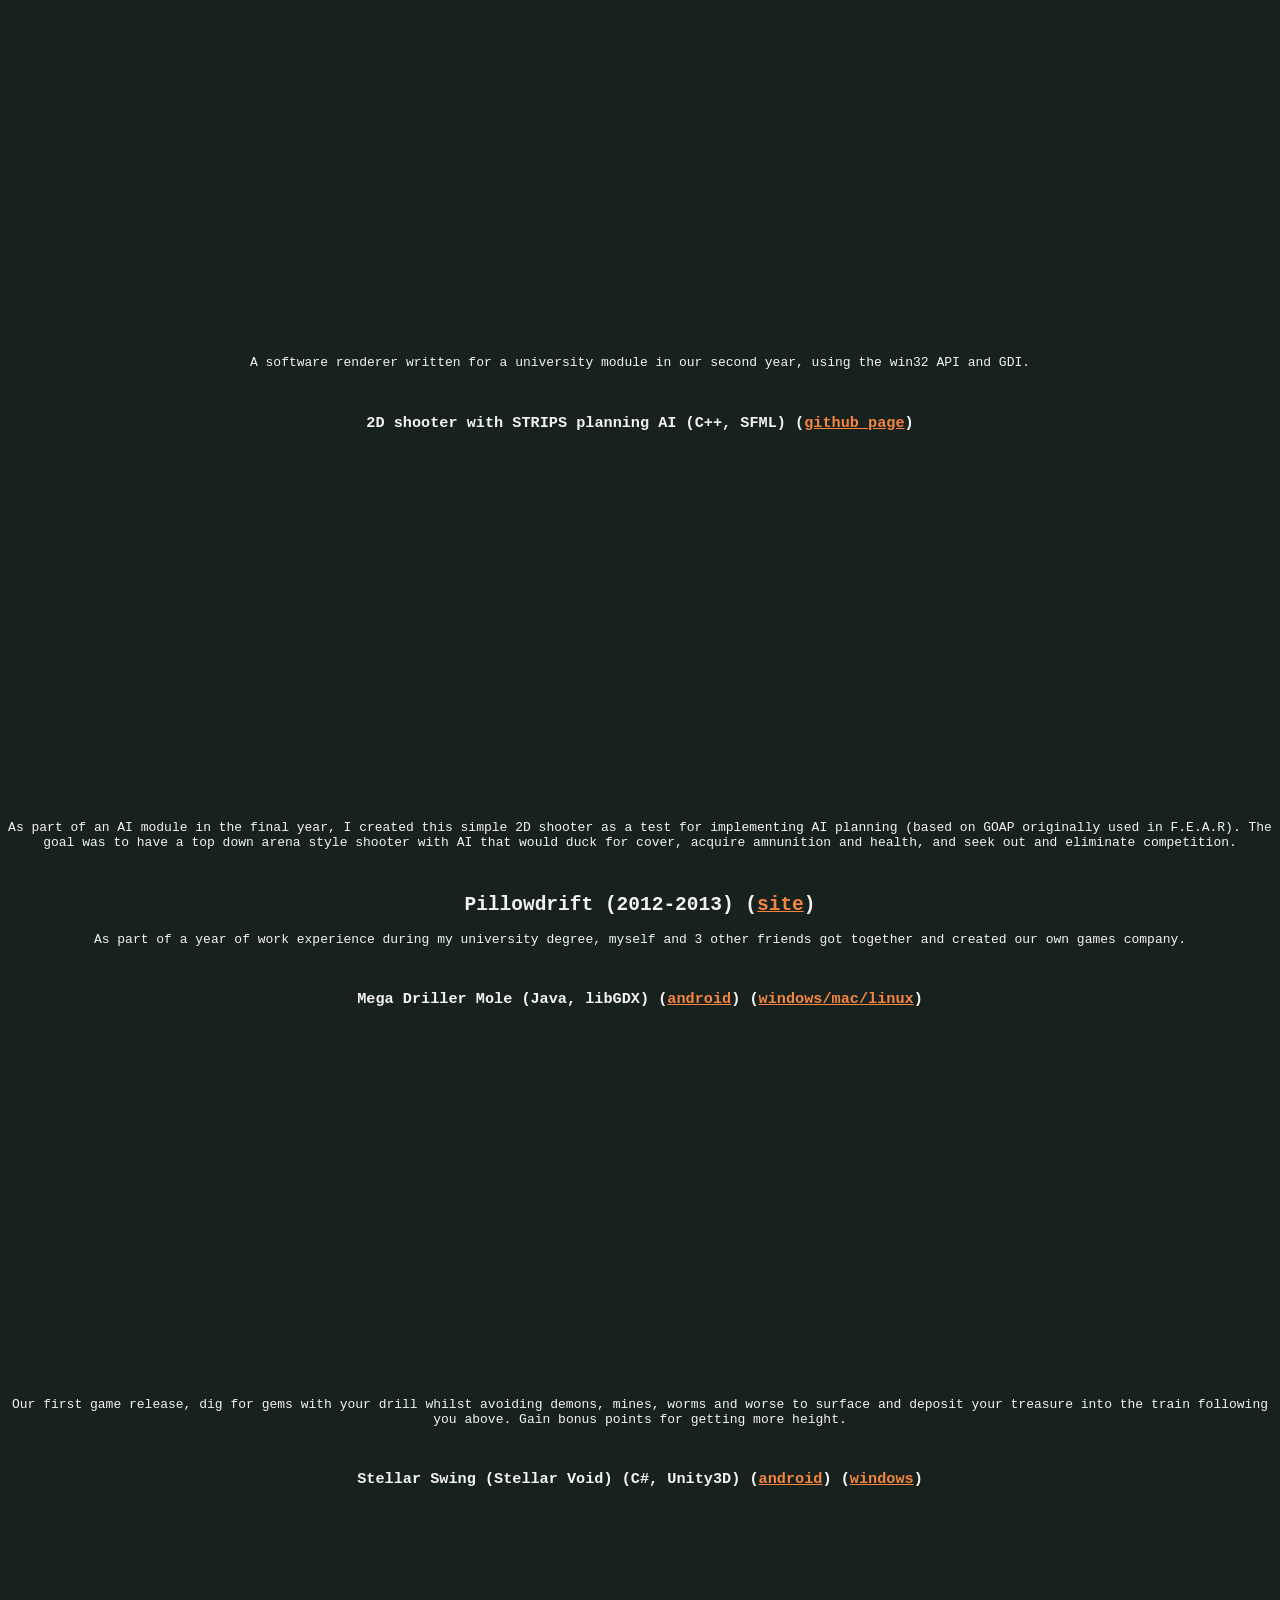
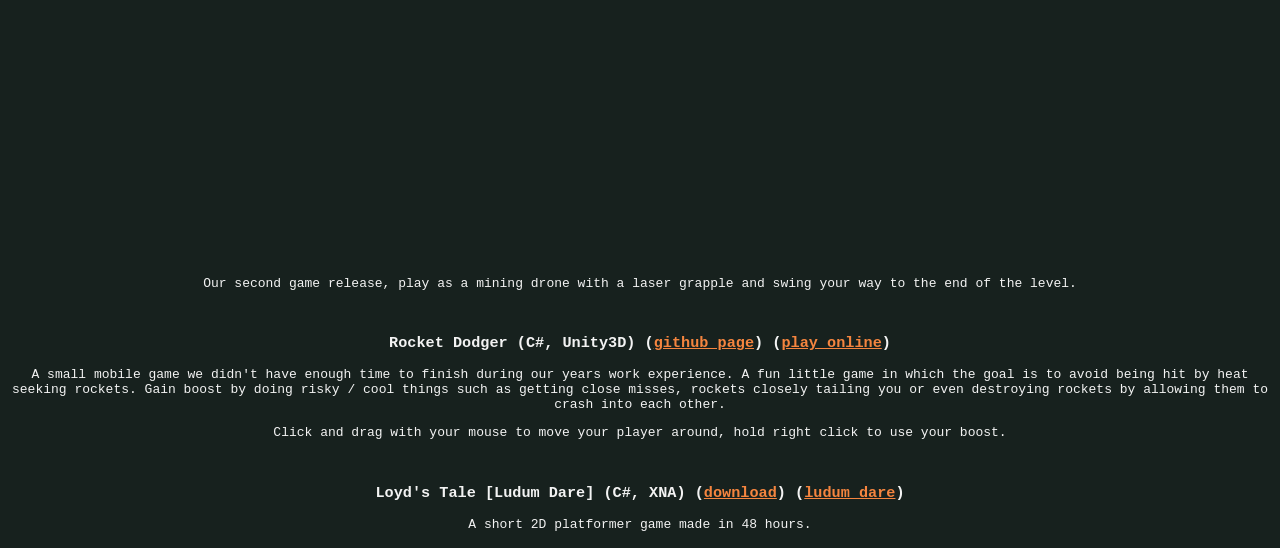
==== commit d8ccbd75: "Update index.html" ====
--- a/index.html
+++ b/index.html
@@ -3,78 +3,79 @@
     <link rel="stylesheet" type="text/css" href="style.css"/>
   </head>
   <body>
-    <h1>Portfolio</h1>
-
-    <h2>Personal Projects</h2>
-    <p>Projects I've worked on / working on. I've been using Rust a lot more lately rather than C or C++.</p>
-    <br/>
-
-    <h3>Egg Rpg [WIP] (Rust) (<a href="https://github.com/bombpersons/egg_rpg">github page</a>)</h3>
-    <img src="egg_rpg.gif">
-    <p>A simple 2d tile based RPG game with gameboy inspired visuals. Currently you can pretty much only move around the map and enter buildings.</p>
-    <br/>
-    
-    <h3>WordySRS (Rust, HTML, CSS, Javascript) (<a href="https://github.com/bombpersons/wordysrs">github page</a>)</h3>
-    <img src="wordysrs_screenshot.png" width="50%">
-    <p>The idea was to create something that could ingest all of the foreign language media that you've been reading with little effort on your part and present you with SRS cards for learning the vocab present in your reading material. This came about as I realized how much time it was taking to write up Anki cards whenever I was reading something. It was taking the joy out of the actual reading. This application takes in the entire text of whatever you have been reading, splits it into sentences and keeps track of the total word frequency. It then presents you with sentences for each vocab word in the material in it's database, highest frequency first, making sure the sentences it shows has the fewest 'new' words so that you don't get bogged down in irrelevant low frequency words.</p>
-    <br/>
-    
-    <h3>Noroi [WIP] (C, C++, Haskell) (<a href="https://github.com/bombpersons/noroi">github page</a>)</h3>
-    <img src="noroi_screenshot.png"></img>
-    <p>A modern library for creating ASCII based text games similar to dwarffortress, rogue, etc. It uses a server/client model to separate rendering from any game logic. The server represents the screen (or the terminal) and the client represents the game / program. The library uses libzmq to handle communication between the server and client, and is capable of interthread (client and server in the same program), interprocess (client and server being separate programs) and network (client and server on different computers) communication.</p>
-    <p>Currently there is only one server, a server written using glfw and opengl 3.0, although other servers could be easily written by simply accepting the same communication protocol.</p>
-    <p>A WIP haskell binding exists <a href="https://github.com/bombpersons/noroi-haskell">here</a>.</p>
-    <br/>
-
-    <h3>libOrange [WIP] (C++) (<a href="https://github.com/bombpersons/libOrange">github page</a>)</h3>
-    <p>Yet another cross platform opengl framework. The goal here was to create something similar to SFML completely from scratch, that could be used for gamejams in the future.</p>
-    <p>Currently supports opengl 3.0 context creation, keyboard and mouse input for windows and linux. Helper classes available for framebuffers, meshes, shaders, spritebatches, textures and texture atlases.</p>
-    <br/>
-
-    <h2>University Projects</h2>
-    <p>Projects whilst I worked on my Computer Games Programming degree at <a href="https://www.derby.ac.uk/">The University of Derby</a> (2010-2014).</p>
-    <br/>
-
-    <h3>Knife and fork (C#, XNA) (<a href="https://github.com/bombpersons/KnifeAndFork">github page</a>)</h3>
-    <iframe width="640" height="360" src="https://www.youtube.com/embed/tjmwAP_SQGw" frameborder="0" allowfullscreen></iframe>
-    <p>A game made for the final module for the first year of university. Our design goal was asymmetrical gameplay.</p>
-    <p>One player plays as a knife and the other as a fork. Their goal is to work together to collect required pieces of food to the dinner plate, although it won't be easy as this food fights back.</p>
-    <p>Features a component based enemy design that allows them to be cut up into pieces and their functionality breaks up appropriately. Cut of their wings and the part without the wings will fall, cut off their fuse and and the part without won't explode, etc.</p>
-    <br/>
-
-    <h3>Dokuro3D [Software Renderer] (C++) (<a href="https://github.com/bombpersons/Dokuro3D">github page</a>)</h3>
-    <iframe width="640" height="360" src="https://www.youtube.com/embed/nUhEk0YRtM0" frameborder="0" allowfullscreen></iframe>
-    <p>A software renderer written for a university module in our second year, using the win32 API and GDI.</p>
-    <br/>
-
-    <h3>2D shooter with STRIPS planning AI (C++, SFML) (<a href="https://github.com/bombpersons/STRIPS_AI_Shooter">github page</a>)</h3>
-    <iframe width="640" height="360" src="https://www.youtube.com/embed/KUACU25uvIA" frameborder="0" allowfullscreen></iframe>
-    <p>As part of an AI module in the final year, I created this simple 2D shooter as a test for implementing AI planning (based on GOAP originally used in F.E.A.R). The goal was to have a top down arena style shooter with AI that would duck for cover, acquire amnunition and health, and seek out and eliminate competition.</p>
-    <br/>
-
-    <h2>Pillowdrift (2012-2013) (<a href="http://pillowdrift.com">site</a>)</h2>
-    <p>As part of a year of work experience during my university degree, myself and 3 other friends got together and created our own games company.</p>
-    <br/>
-
-    <h3>Mega Driller Mole (Java, libGDX) (<a href="https://play.google.com/store/apps/details?id=com.pillowdrift.drillergame">android</a>) (<a href="http://pillowdrift.com/downloads/MegaDrillerMolePC.jar">windows/mac/linux</a>)</h3>
-    <iframe width="640" height="360" src="https://www.youtube.com/embed/bYb1vm5-DYE" frameborder="0" allowfullscreen></iframe>
-    <p>Our first game release, dig for gems with your drill whilst avoiding demons, mines, worms and worse to surface and deposit your treasure into the train following you above. Gain bonus points for getting more height.</p>
-    <br/>
-
-    <h3>Stellar Swing (Stellar Void) (C#, Unity3D) (<a href="https://play.google.com/store/apps/details?id=com.pillowdrift.stellarswing&hl=en_GB">android</a>) (<a href="http://pillowdrift.com/downloads/stellarswing-windows.zip">windows</a>)</h3>
-    <iframe width="640" height="360" src="https://www.youtube.com/embed/8TPKQu8jN64" frameborder="0" allowfullscreen></iframe>
-    <p>Our second game release, play as a mining drone with a laser grapple and swing your way to the end of the level.</p>
-    <br/>
-
-    <h3>Rocket Dodger (C#, Unity3D) (<a href="https://github.com/bombpersons/RocketDodger">github page</a>) (<a href="https://bombpersons.github.io/RocketDodger/">play online</a>)</h3>
-    <p>A small mobile game we didn't have enough time to finish during our years work experience. A fun little game in which the goal is to avoid being hit by heat seeking rockets. Gain boost by doing risky / cool things such as getting close misses, rockets closely tailing you or even destroying rockets by allowing them to crash into each other.</p>
-    <p>
-    Click and drag with your mouse to move your player around, hold right click to use your boost.
-    </p>
-    </br>
-
-    <h3>Loyd's Tale [Ludum Dare] (C#, XNA) (<a href="https://www.dropbox.com/s/yedqvsblpspw3ta/LoydsTale.zip?dl=0">download</a>) (<a href="http://ludumdare.com/compo/ludum-dare-22/?action=preview&uid=8218">ludum dare</a>)</h3>
-    <p>A short 2D platformer game made in 48 hours.</p>
-
+    <div class="content">
+      <h1>Portfolio</h1>
+  
+      <h2>Personal Projects</h2>
+      <p>Projects I've worked on / working on. I've been using Rust a lot more lately rather than C or C++.</p>
+      <br/>
+  
+      <h3>Egg Rpg [WIP] (Rust) (<a href="https://github.com/bombpersons/egg_rpg">github page</a>)</h3>
+      <img src="egg_rpg.gif">
+      <p>A simple 2d tile based RPG game with gameboy inspired visuals. Currently you can pretty much only move around the map and enter buildings.</p>
+      <br/>
+      
+      <h3>WordySRS (Rust, HTML, CSS, Javascript) (<a href="https://github.com/bombpersons/wordysrs">github page</a>)</h3>
+      <img src="wordysrs_screenshot.png" width="50%">
+      <p>The idea was to create something that could ingest all of the foreign language media that you've been reading with little effort on your part and present you with SRS cards for learning the vocab present in your reading material. This came about as I realized how much time it was taking to write up Anki cards whenever I was reading something. It was taking the joy out of the actual reading. This application takes in the entire text of whatever you have been reading, splits it into sentences and keeps track of the total word frequency. It then presents you with sentences for each vocab word in the material in it's database, highest frequency first, making sure the sentences it shows has the fewest 'new' words so that you don't get bogged down in irrelevant low frequency words.</p>
+      <br/>
+      
+      <h3>Noroi [WIP] (C, C++, Haskell) (<a href="https://github.com/bombpersons/noroi">github page</a>)</h3>
+      <img src="noroi_screenshot.png"></img>
+      <p>A modern library for creating ASCII based text games similar to dwarffortress, rogue, etc. It uses a server/client model to separate rendering from any game logic. The server represents the screen (or the terminal) and the client represents the game / program. The library uses libzmq to handle communication between the server and client, and is capable of interthread (client and server in the same program), interprocess (client and server being separate programs) and network (client and server on different computers) communication.</p>
+      <p>Currently there is only one server, a server written using glfw and opengl 3.0, although other servers could be easily written by simply accepting the same communication protocol.</p>
+      <p>A WIP haskell binding exists <a href="https://github.com/bombpersons/noroi-haskell">here</a>.</p>
+      <br/>
+  
+      <h3>libOrange [WIP] (C++) (<a href="https://github.com/bombpersons/libOrange">github page</a>)</h3>
+      <p>Yet another cross platform opengl framework. The goal here was to create something similar to SFML completely from scratch, that could be used for gamejams in the future.</p>
+      <p>Currently supports opengl 3.0 context creation, keyboard and mouse input for windows and linux. Helper classes available for framebuffers, meshes, shaders, spritebatches, textures and texture atlases.</p>
+      <br/>
+  
+      <h2>University Projects</h2>
+      <p>Projects whilst I worked on my Computer Games Programming degree at <a href="https://www.derby.ac.uk/">The University of Derby</a> (2010-2014).</p>
+      <br/>
+  
+      <h3>Knife and fork (C#, XNA) (<a href="https://github.com/bombpersons/KnifeAndFork">github page</a>)</h3>
+      <iframe width="640" height="360" src="https://www.youtube.com/embed/tjmwAP_SQGw" frameborder="0" allowfullscreen></iframe>
+      <p>A game made for the final module for the first year of university. Our design goal was asymmetrical gameplay.</p>
+      <p>One player plays as a knife and the other as a fork. Their goal is to work together to collect required pieces of food to the dinner plate, although it won't be easy as this food fights back.</p>
+      <p>Features a component based enemy design that allows them to be cut up into pieces and their functionality breaks up appropriately. Cut of their wings and the part without the wings will fall, cut off their fuse and and the part without won't explode, etc.</p>
+      <br/>
+  
+      <h3>Dokuro3D [Software Renderer] (C++) (<a href="https://github.com/bombpersons/Dokuro3D">github page</a>)</h3>
+      <iframe width="640" height="360" src="https://www.youtube.com/embed/nUhEk0YRtM0" frameborder="0" allowfullscreen></iframe>
+      <p>A software renderer written for a university module in our second year, using the win32 API and GDI.</p>
+      <br/>
+  
+      <h3>2D shooter with STRIPS planning AI (C++, SFML) (<a href="https://github.com/bombpersons/STRIPS_AI_Shooter">github page</a>)</h3>
+      <iframe width="640" height="360" src="https://www.youtube.com/embed/KUACU25uvIA" frameborder="0" allowfullscreen></iframe>
+      <p>As part of an AI module in the final year, I created this simple 2D shooter as a test for implementing AI planning (based on GOAP originally used in F.E.A.R). The goal was to have a top down arena style shooter with AI that would duck for cover, acquire amnunition and health, and seek out and eliminate competition.</p>
+      <br/>
+  
+      <h2>Pillowdrift (2012-2013) (<a href="http://pillowdrift.com">site</a>)</h2>
+      <p>As part of a year of work experience during my university degree, myself and 3 other friends got together and created our own games company.</p>
+      <br/>
+  
+      <h3>Mega Driller Mole (Java, libGDX) (<a href="https://play.google.com/store/apps/details?id=com.pillowdrift.drillergame">android</a>) (<a href="http://pillowdrift.com/downloads/MegaDrillerMolePC.jar">windows/mac/linux</a>)</h3>
+      <iframe width="640" height="360" src="https://www.youtube.com/embed/bYb1vm5-DYE" frameborder="0" allowfullscreen></iframe>
+      <p>Our first game release, dig for gems with your drill whilst avoiding demons, mines, worms and worse to surface and deposit your treasure into the train following you above. Gain bonus points for getting more height.</p>
+      <br/>
+  
+      <h3>Stellar Swing (Stellar Void) (C#, Unity3D) (<a href="https://play.google.com/store/apps/details?id=com.pillowdrift.stellarswing&hl=en_GB">android</a>) (<a href="http://pillowdrift.com/downloads/stellarswing-windows.zip">windows</a>)</h3>
+      <iframe width="640" height="360" src="https://www.youtube.com/embed/8TPKQu8jN64" frameborder="0" allowfullscreen></iframe>
+      <p>Our second game release, play as a mining drone with a laser grapple and swing your way to the end of the level.</p>
+      <br/>
+  
+      <h3>Rocket Dodger (C#, Unity3D) (<a href="https://github.com/bombpersons/RocketDodger">github page</a>) (<a href="https://bombpersons.github.io/RocketDodger/">play online</a>)</h3>
+      <p>A small mobile game we didn't have enough time to finish during our years work experience. A fun little game in which the goal is to avoid being hit by heat seeking rockets. Gain boost by doing risky / cool things such as getting close misses, rockets closely tailing you or even destroying rockets by allowing them to crash into each other.</p>
+      <p>
+      Click and drag with your mouse to move your player around, hold right click to use your boost.
+      </p>
+      </br>
+  
+      <h3>Loyd's Tale [Ludum Dare] (C#, XNA) (<a href="https://www.dropbox.com/s/yedqvsblpspw3ta/LoydsTale.zip?dl=0">download</a>) (<a href="http://ludumdare.com/compo/ludum-dare-22/?action=preview&uid=8218">ludum dare</a>)</h3>
+      <p>A short 2D platformer game made in 48 hours.</p>
+    </div>
   </body>
 </html>
--- a/style.css
+++ b/style.css
@@ -9,7 +9,8 @@
 body {
   background-color: #17211E;
   color: #F3F3F3;
-  font-family: monospace
+  font-family: monospace;
+  text-align: center;
 }
 
 a {
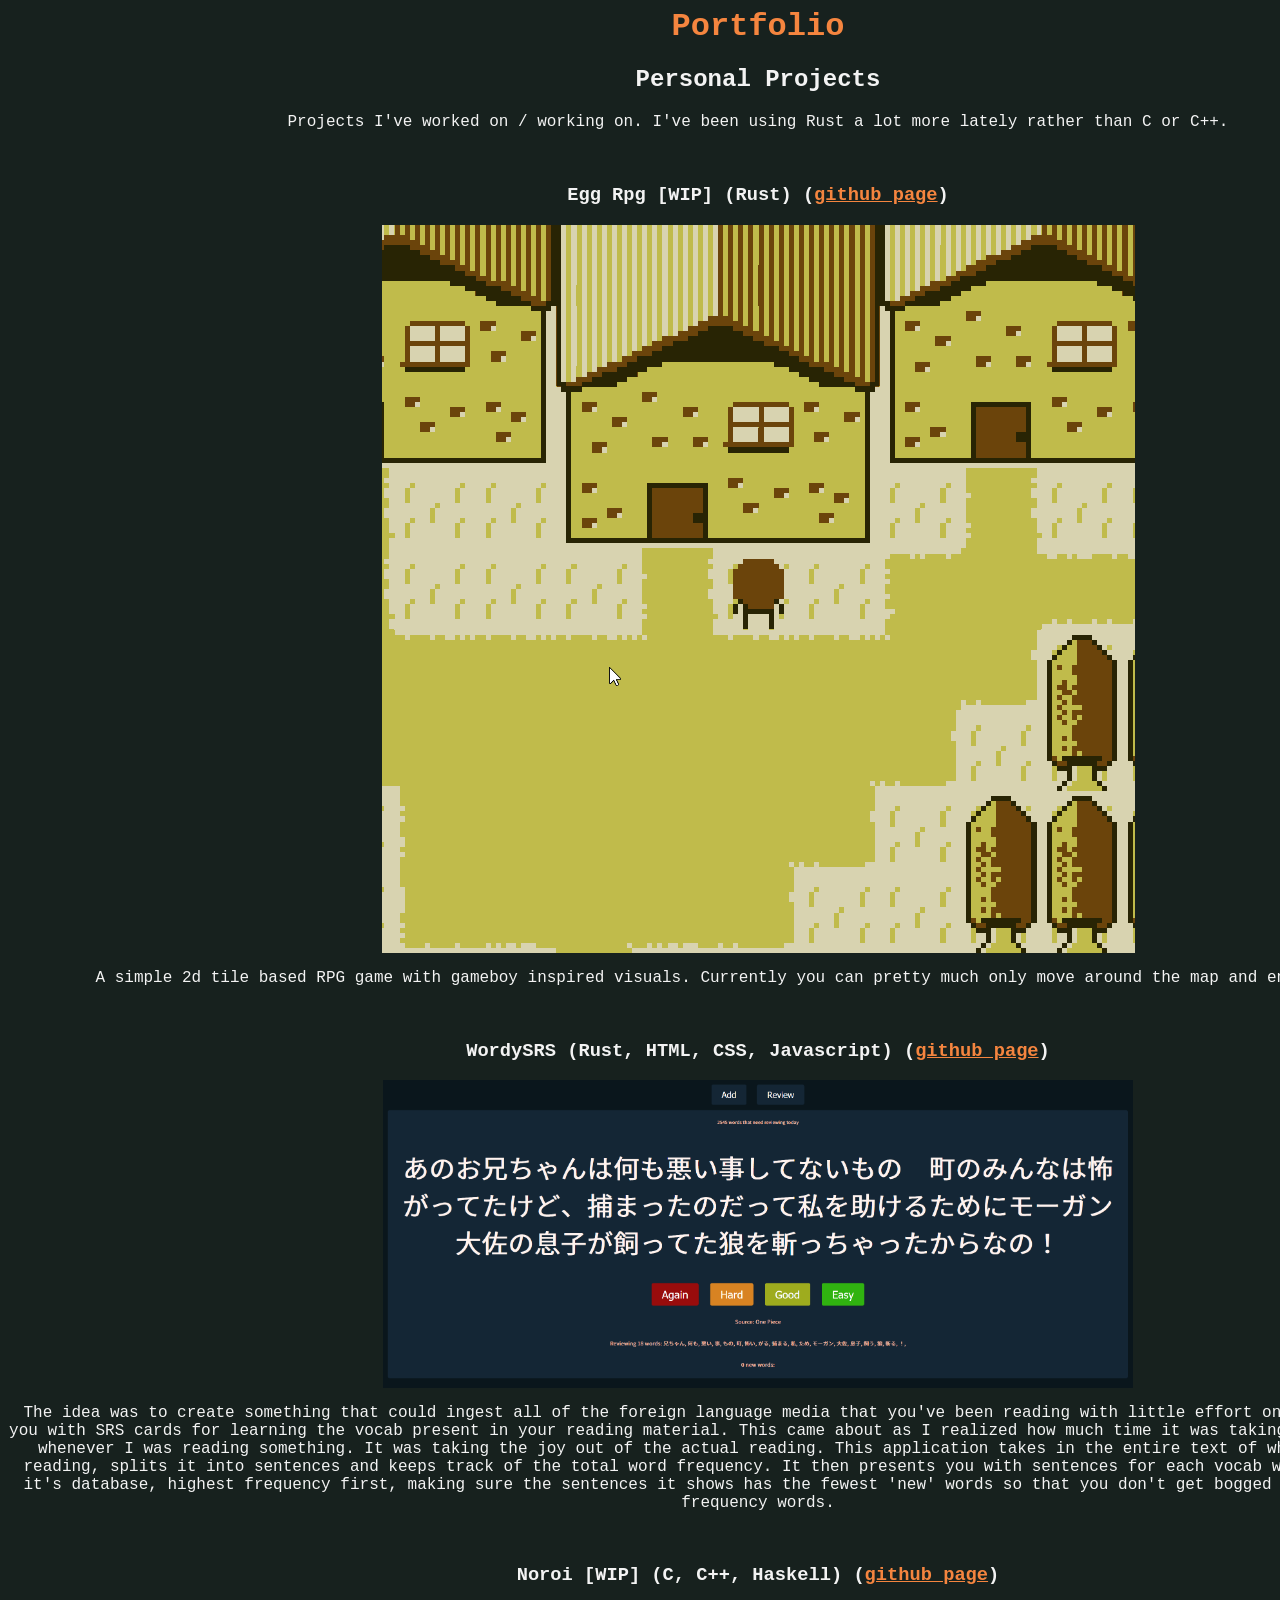
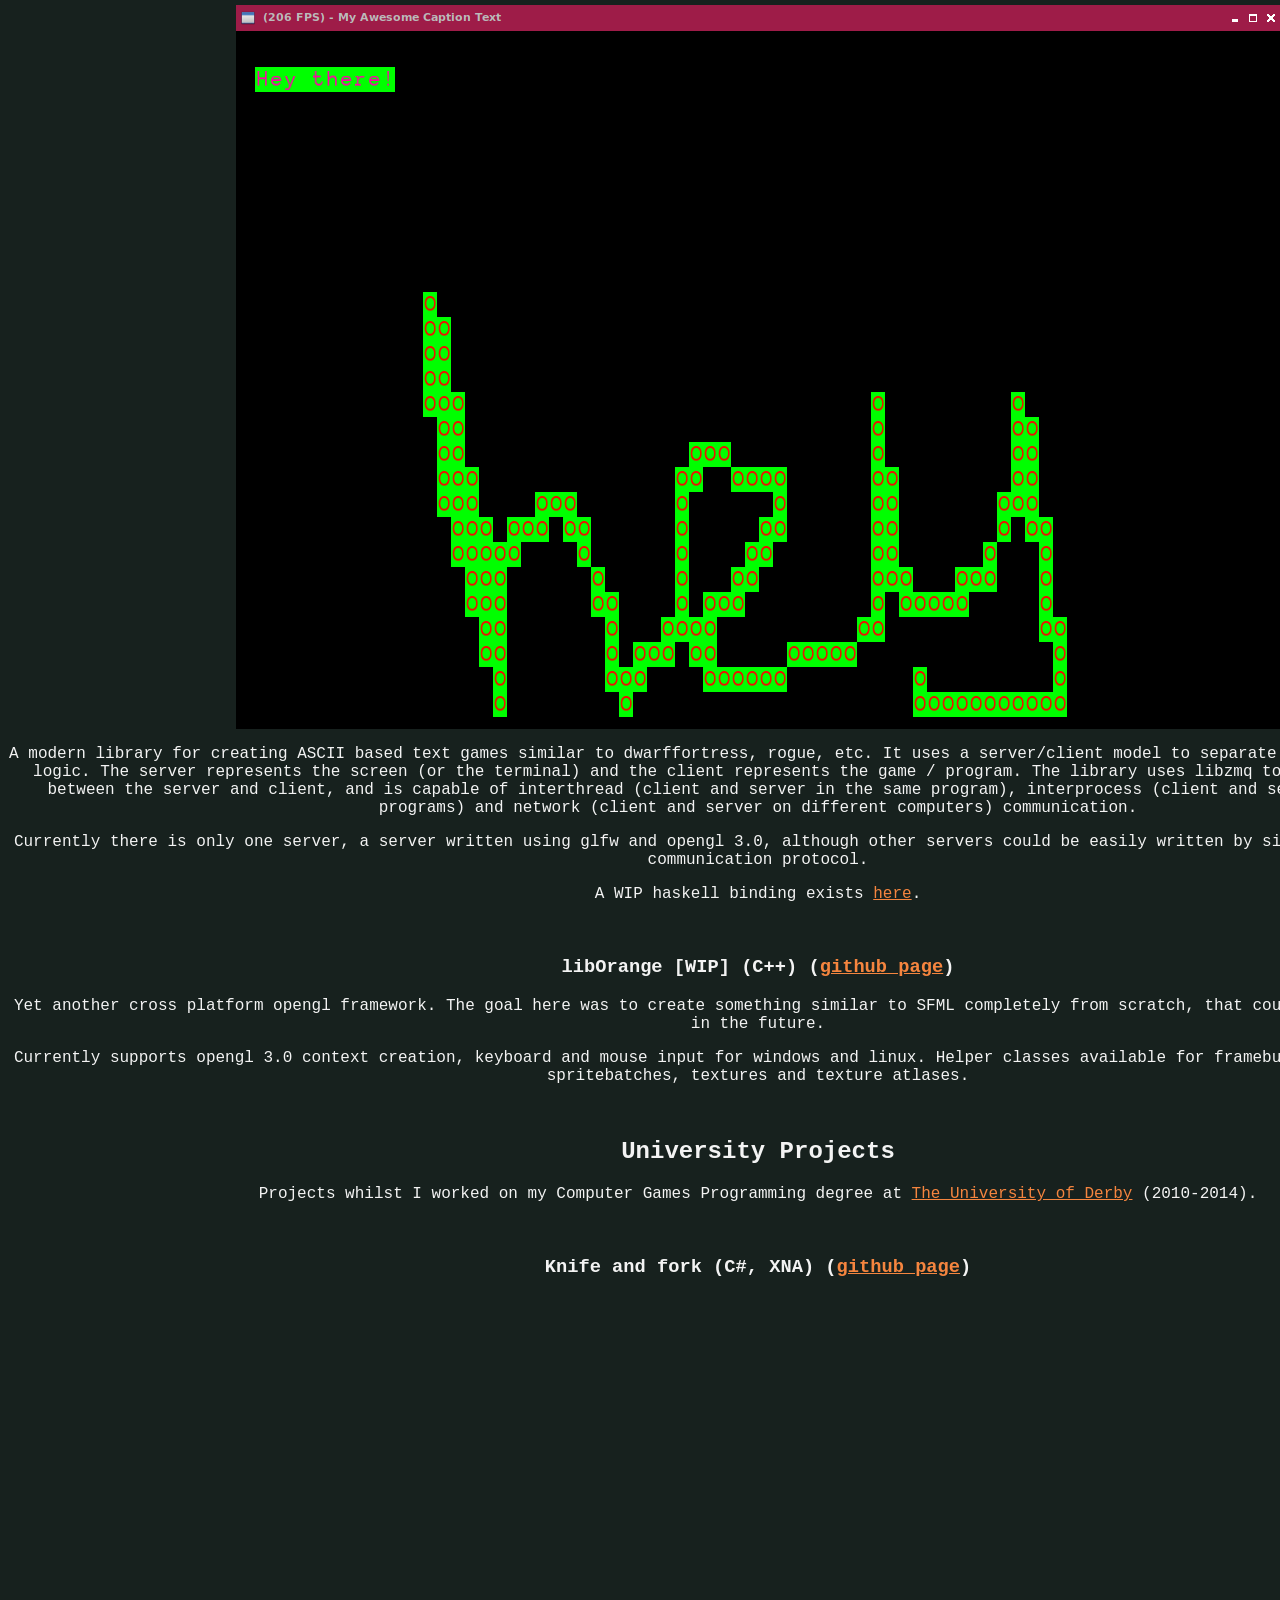
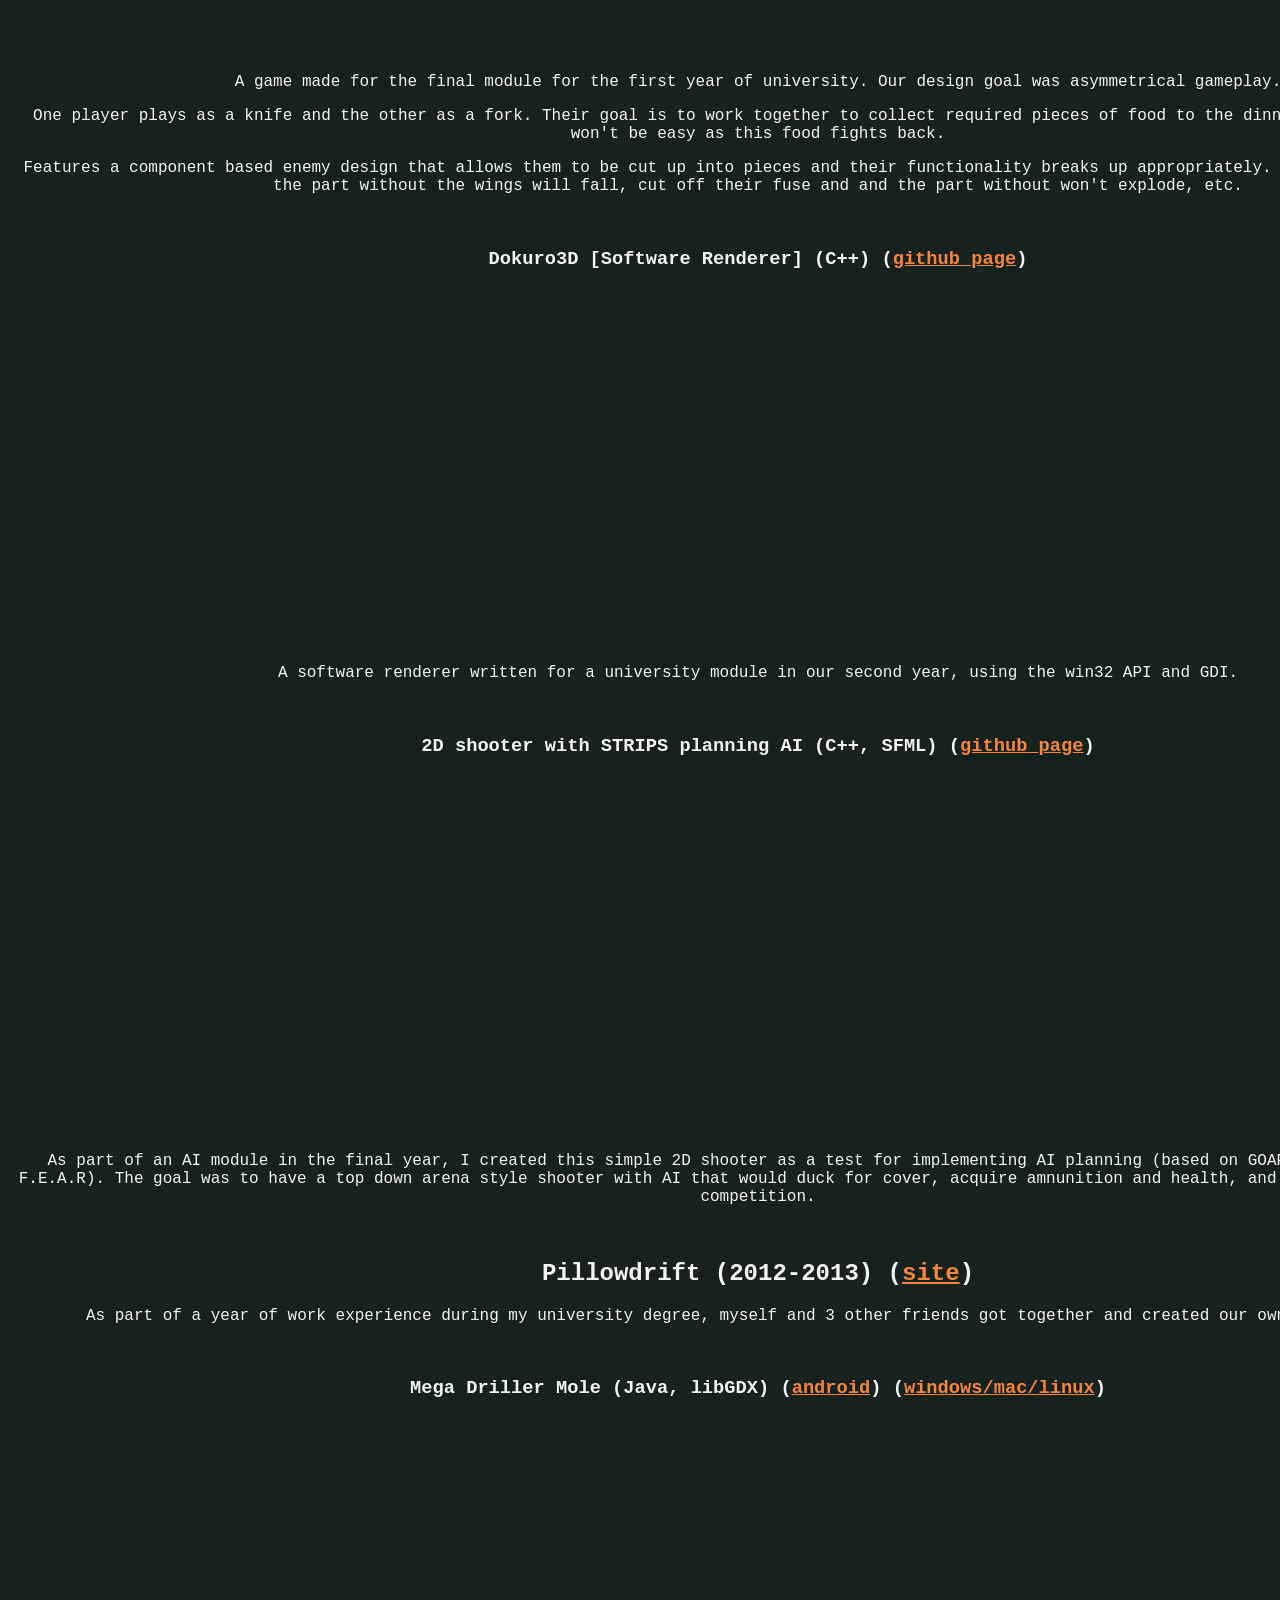
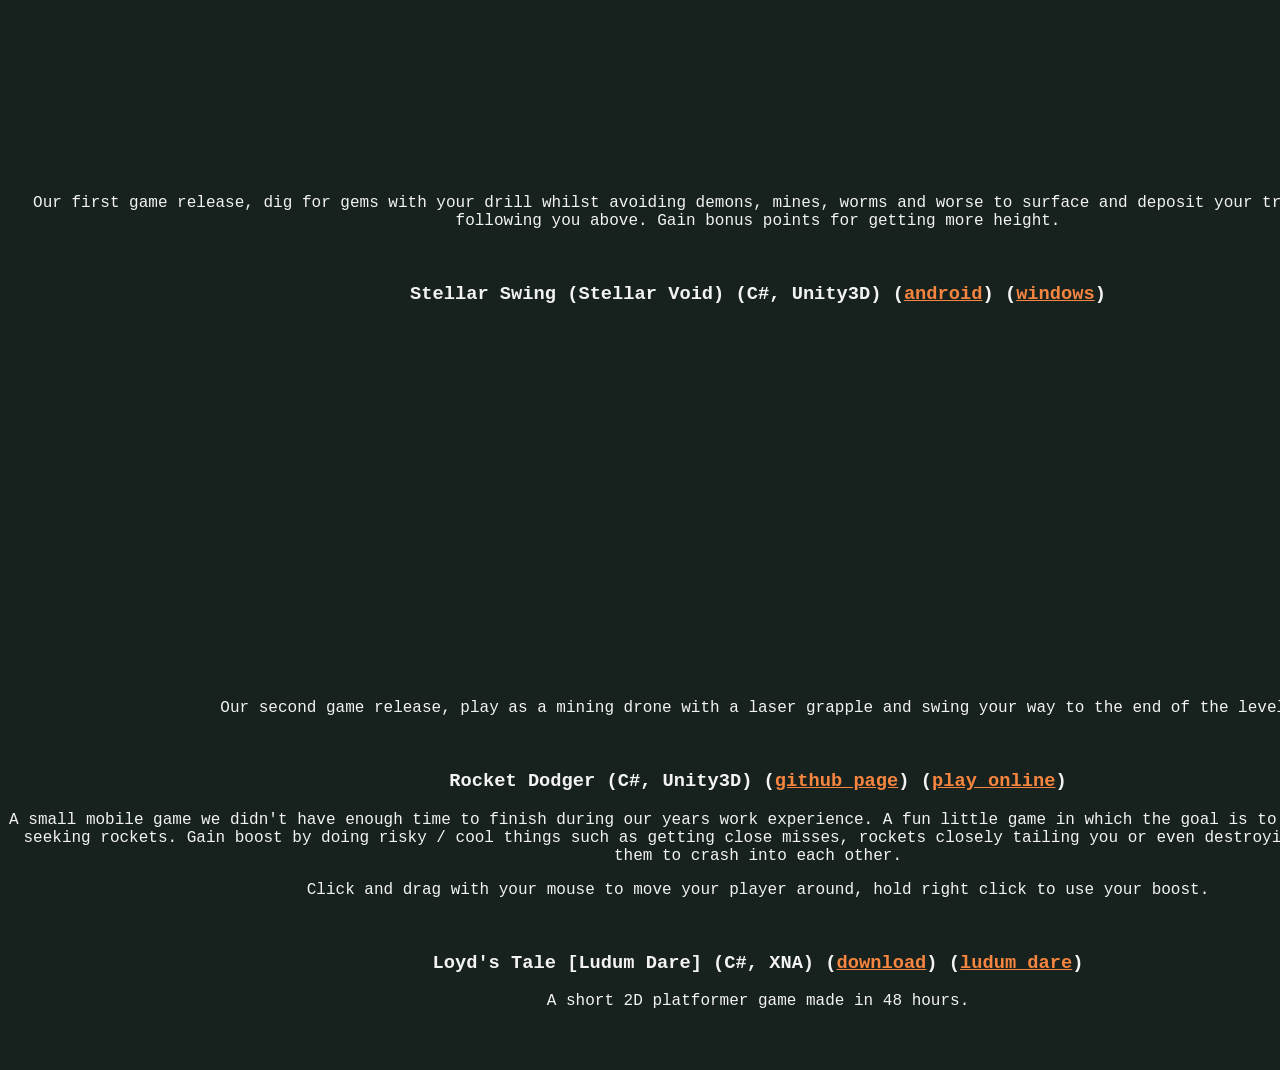
==== commit c78ca710: "Update index.html" ====
--- a/index.html
+++ b/index.html
@@ -15,7 +15,7 @@
       <p>A simple 2d tile based RPG game with gameboy inspired visuals. Currently you can pretty much only move around the map and enter buildings.</p>
       <br/>
       
-      <h3>WordySRS (Rust, HTML, CSS, Javascript) (<a href="https://github.com/bombpersons/wordysrs">github page</a>)</h3>
+      <h3>WordySRS (Rust, HTML, CSS, Javascript) (<a href="https://github.com/bombpersons/wordy_srs">github page</a>)</h3>
       <img src="wordysrs_screenshot.png" width="50%">
       <p>The idea was to create something that could ingest all of the foreign language media that you've been reading with little effort on your part and present you with SRS cards for learning the vocab present in your reading material. This came about as I realized how much time it was taking to write up Anki cards whenever I was reading something. It was taking the joy out of the actual reading. This application takes in the entire text of whatever you have been reading, splits it into sentences and keeps track of the total word frequency. It then presents you with sentences for each vocab word in the material in it's database, highest frequency first, making sure the sentences it shows has the fewest 'new' words so that you don't get bogged down in irrelevant low frequency words.</p>
       <br/>
--- a/style.css
+++ b/style.css
@@ -11,6 +11,7 @@
   color: #F3F3F3;
   font-family: monospace;
   text-align: center;
+  font-size: 16;
 }
 
 a {
@@ -25,3 +26,8 @@
 h2 {
   column-span: all;
 }
+
+.content {
+  width: 1500px;
+  margin: 0 auto;
+}
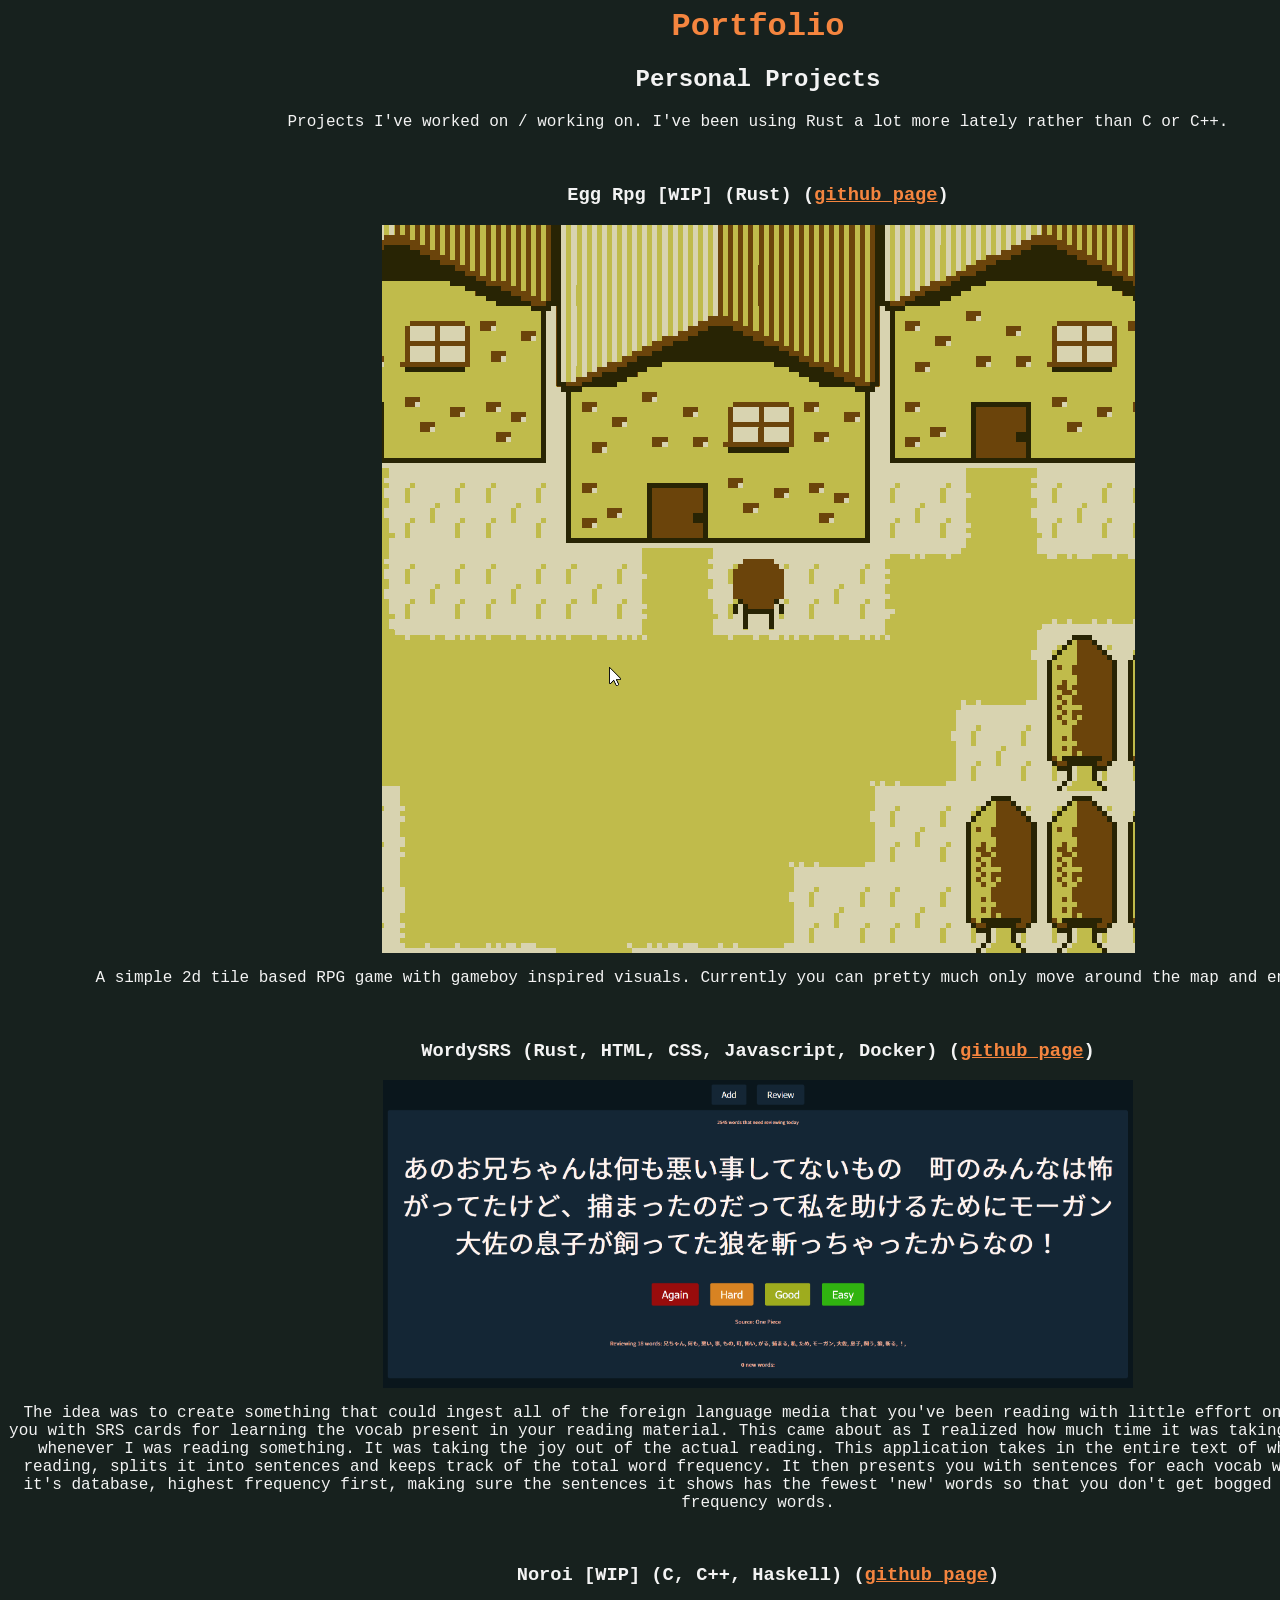
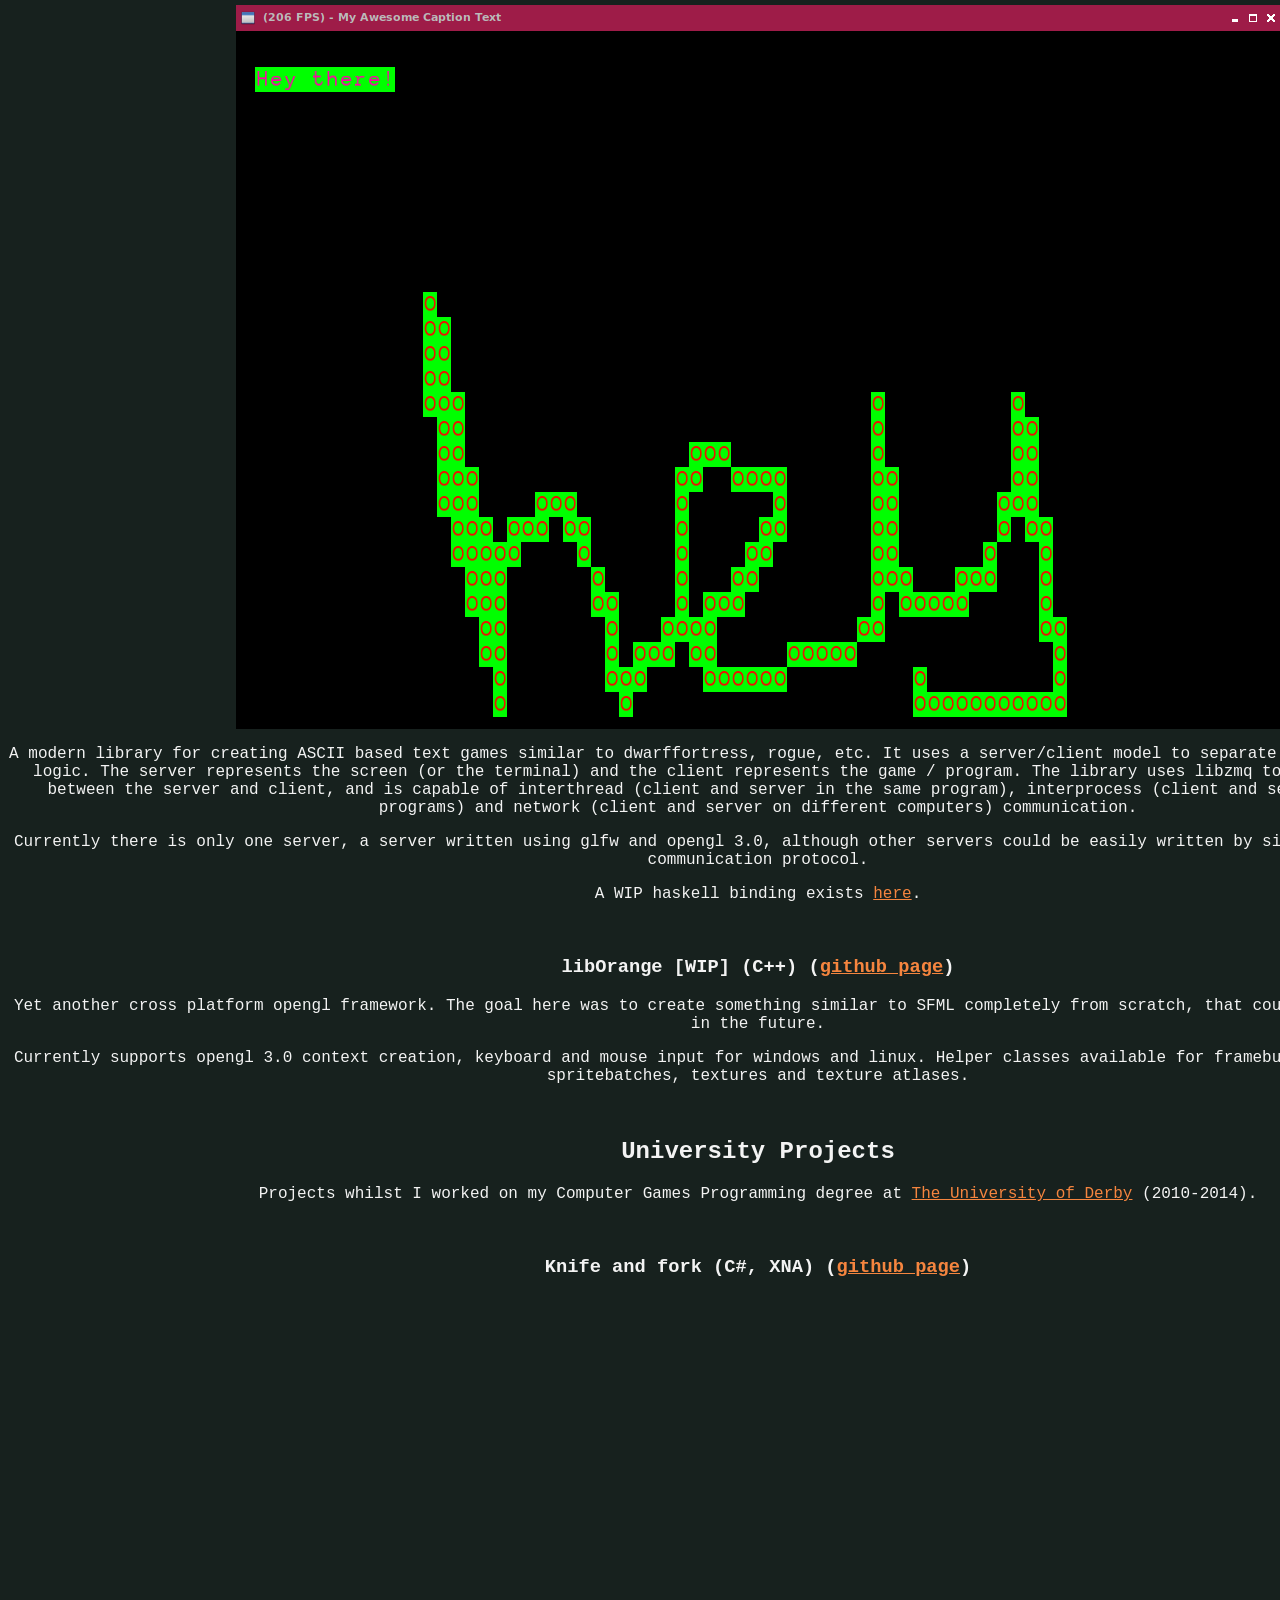
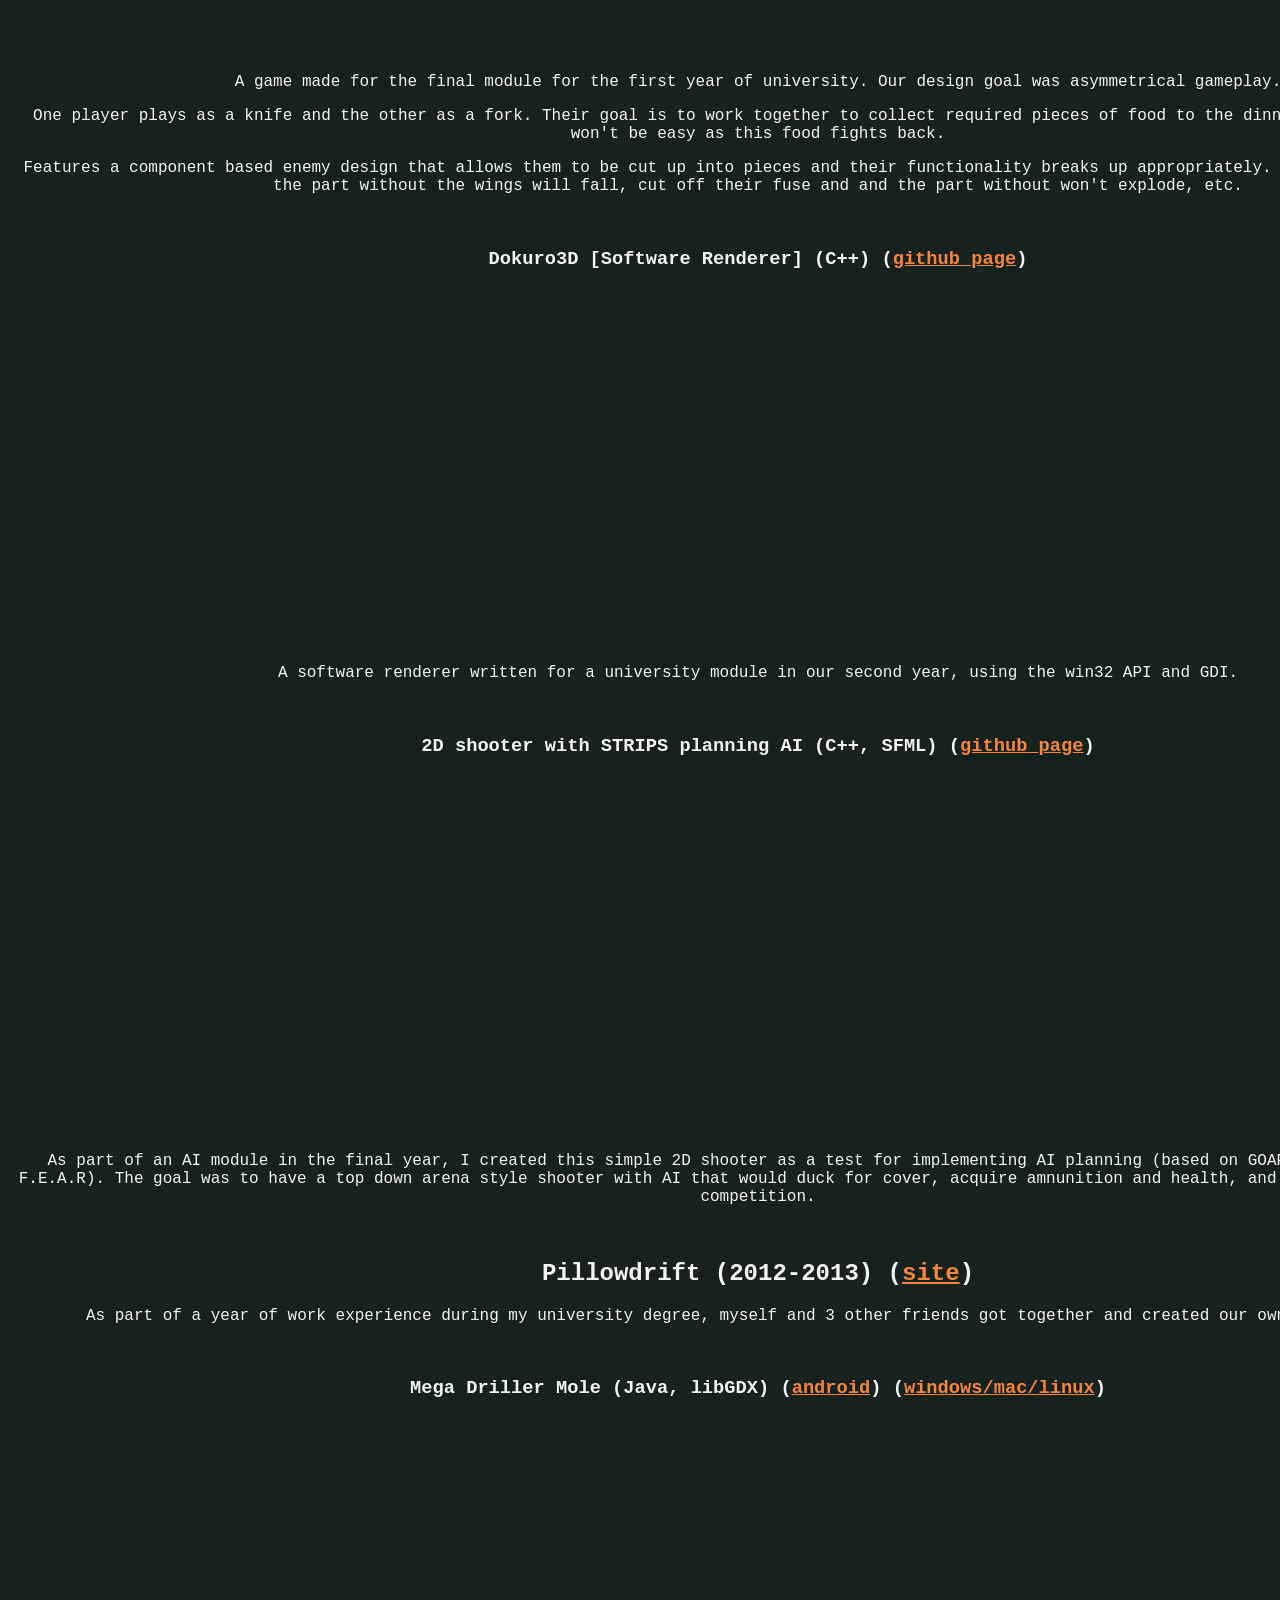
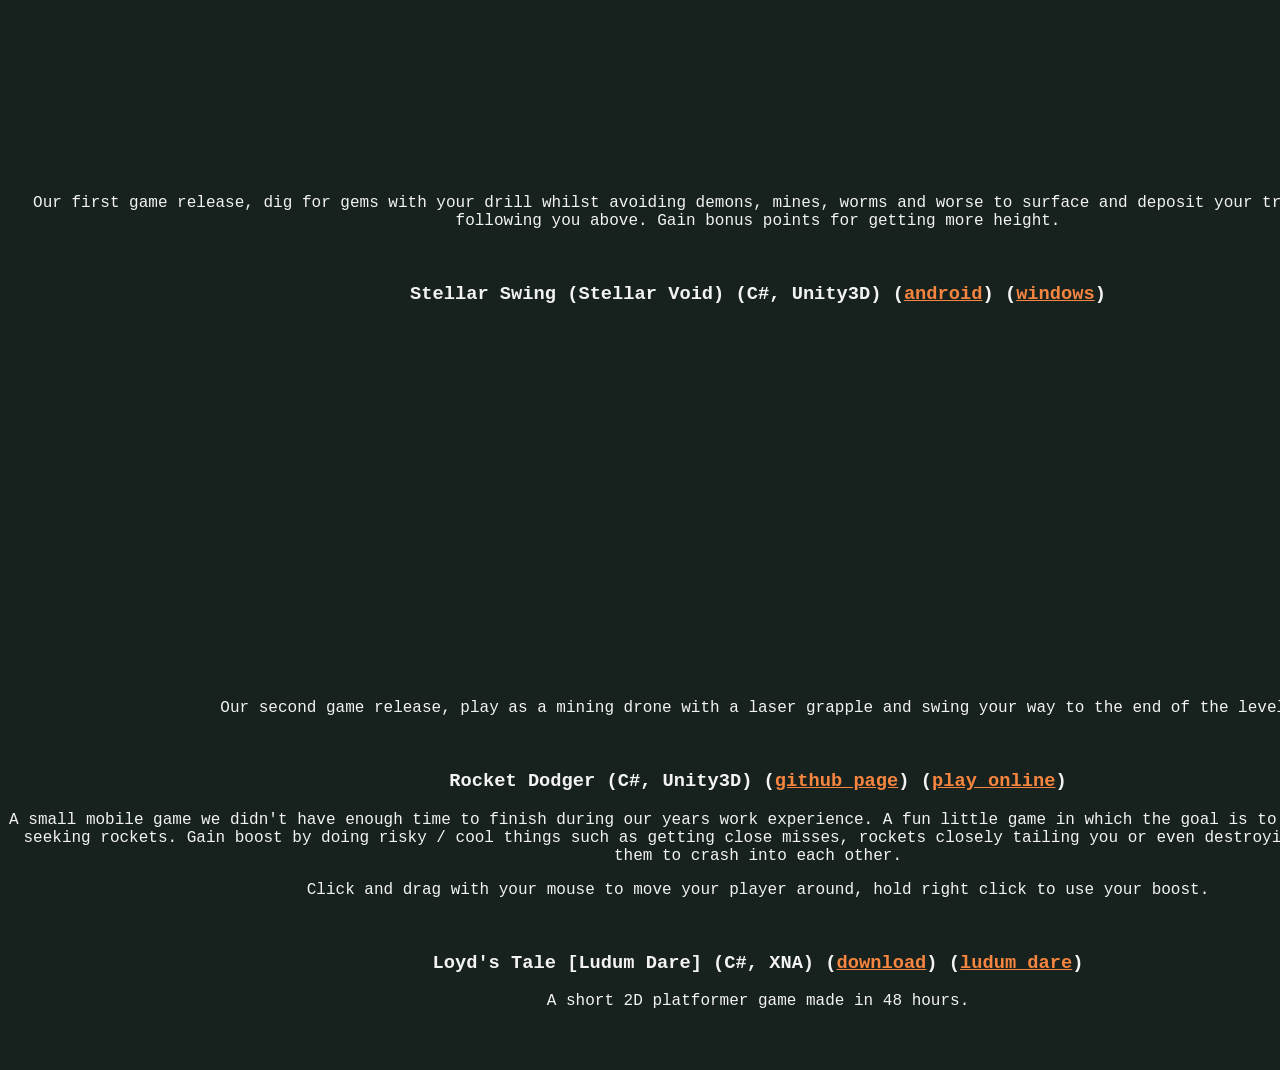
==== commit c7e976dd: "Update index.html" ====
--- a/index.html
+++ b/index.html
@@ -15,7 +15,7 @@
       <p>A simple 2d tile based RPG game with gameboy inspired visuals. Currently you can pretty much only move around the map and enter buildings.</p>
       <br/>
       
-      <h3>WordySRS (Rust, HTML, CSS, Javascript) (<a href="https://github.com/bombpersons/wordy_srs">github page</a>)</h3>
+      <h3>WordySRS (Rust, HTML, CSS, Javascript, Docker) (<a href="https://github.com/bombpersons/wordy_srs">github page</a>)</h3>
       <img src="wordysrs_screenshot.png" width="50%">
       <p>The idea was to create something that could ingest all of the foreign language media that you've been reading with little effort on your part and present you with SRS cards for learning the vocab present in your reading material. This came about as I realized how much time it was taking to write up Anki cards whenever I was reading something. It was taking the joy out of the actual reading. This application takes in the entire text of whatever you have been reading, splits it into sentences and keeps track of the total word frequency. It then presents you with sentences for each vocab word in the material in it's database, highest frequency first, making sure the sentences it shows has the fewest 'new' words so that you don't get bogged down in irrelevant low frequency words.</p>
       <br/>
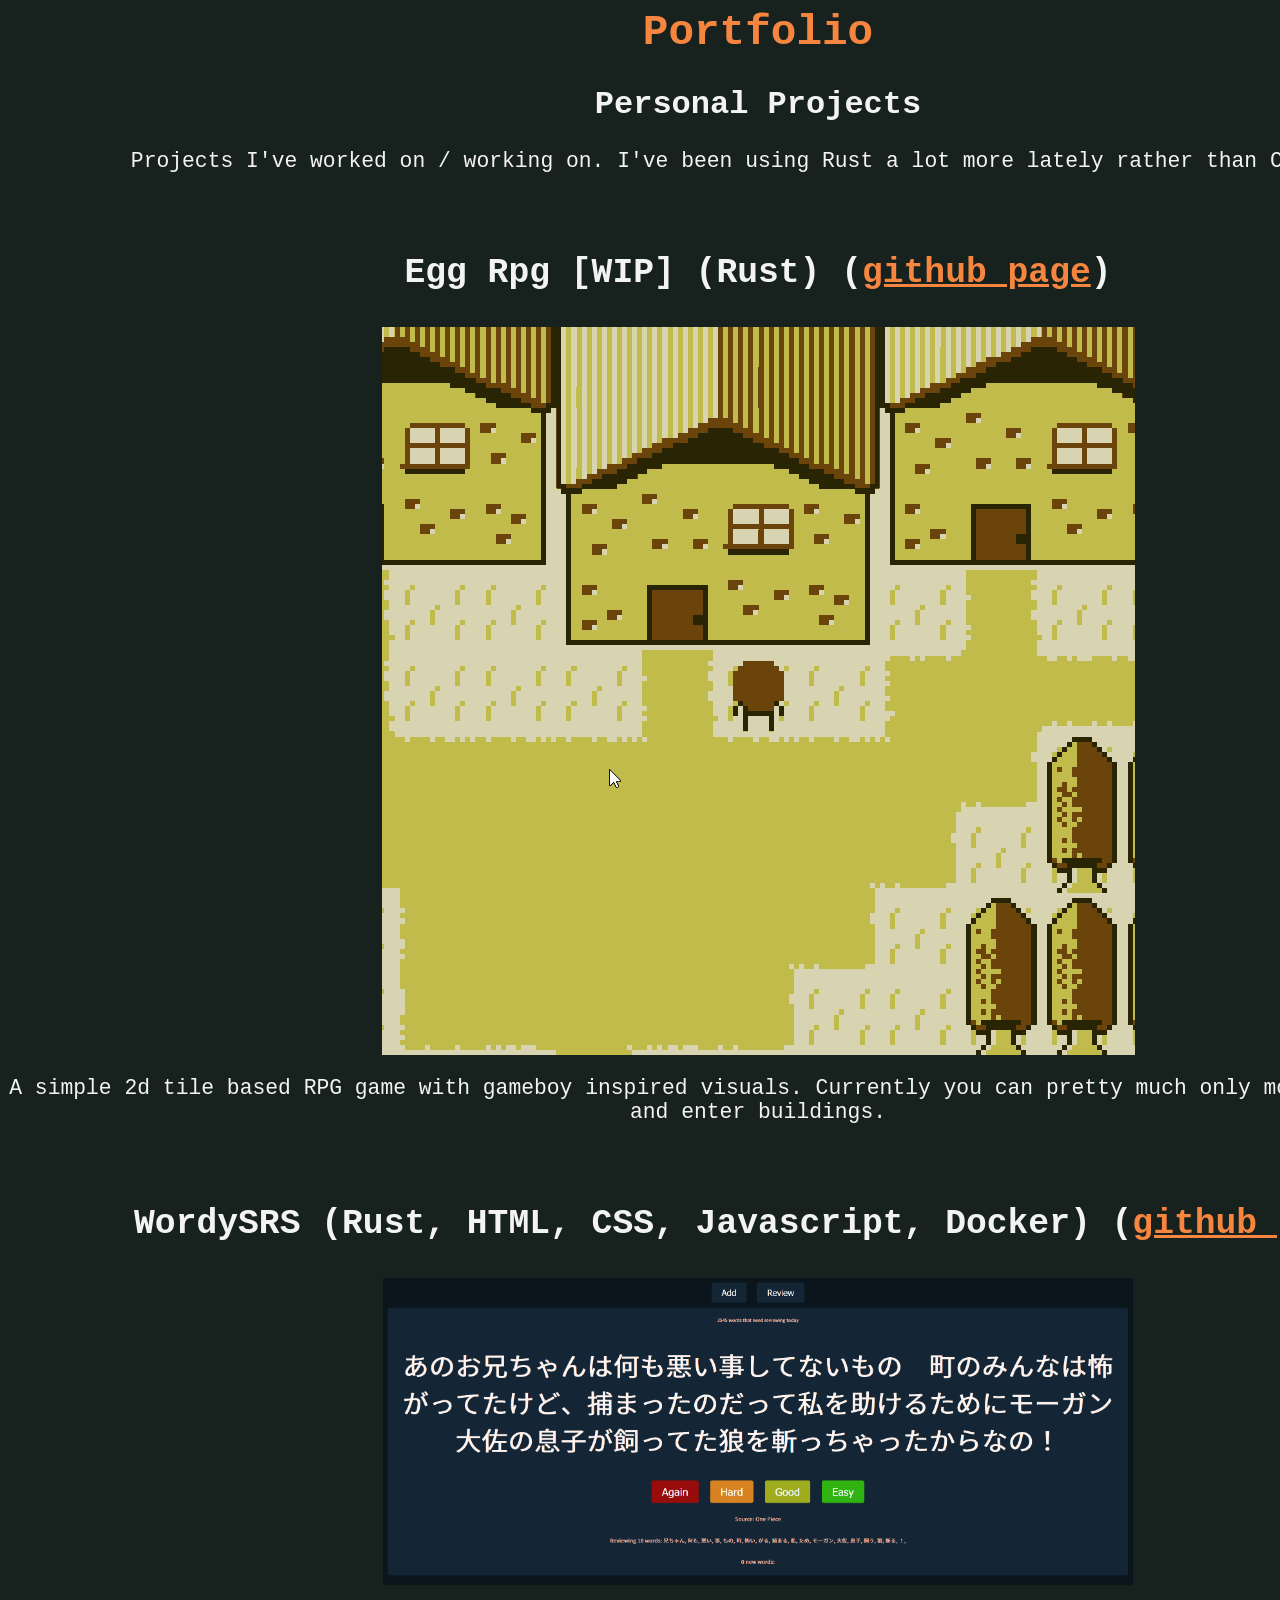
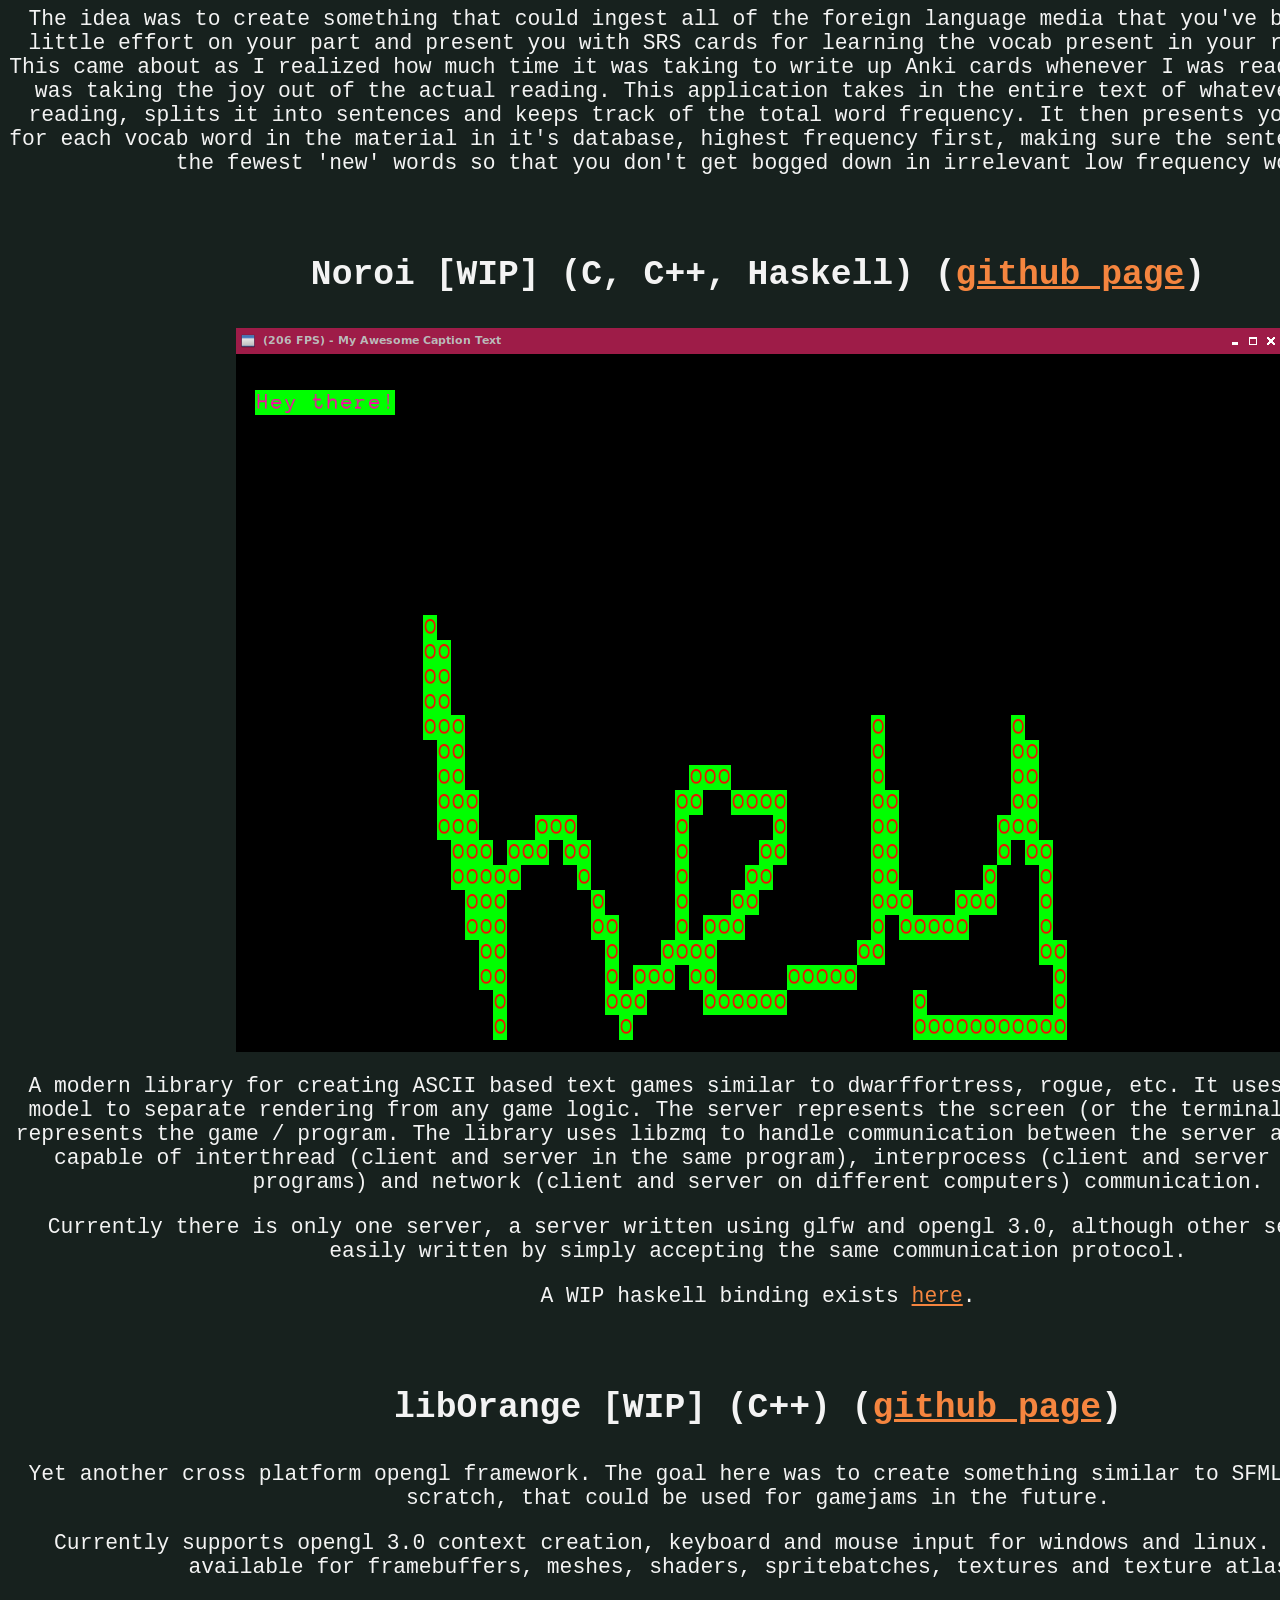
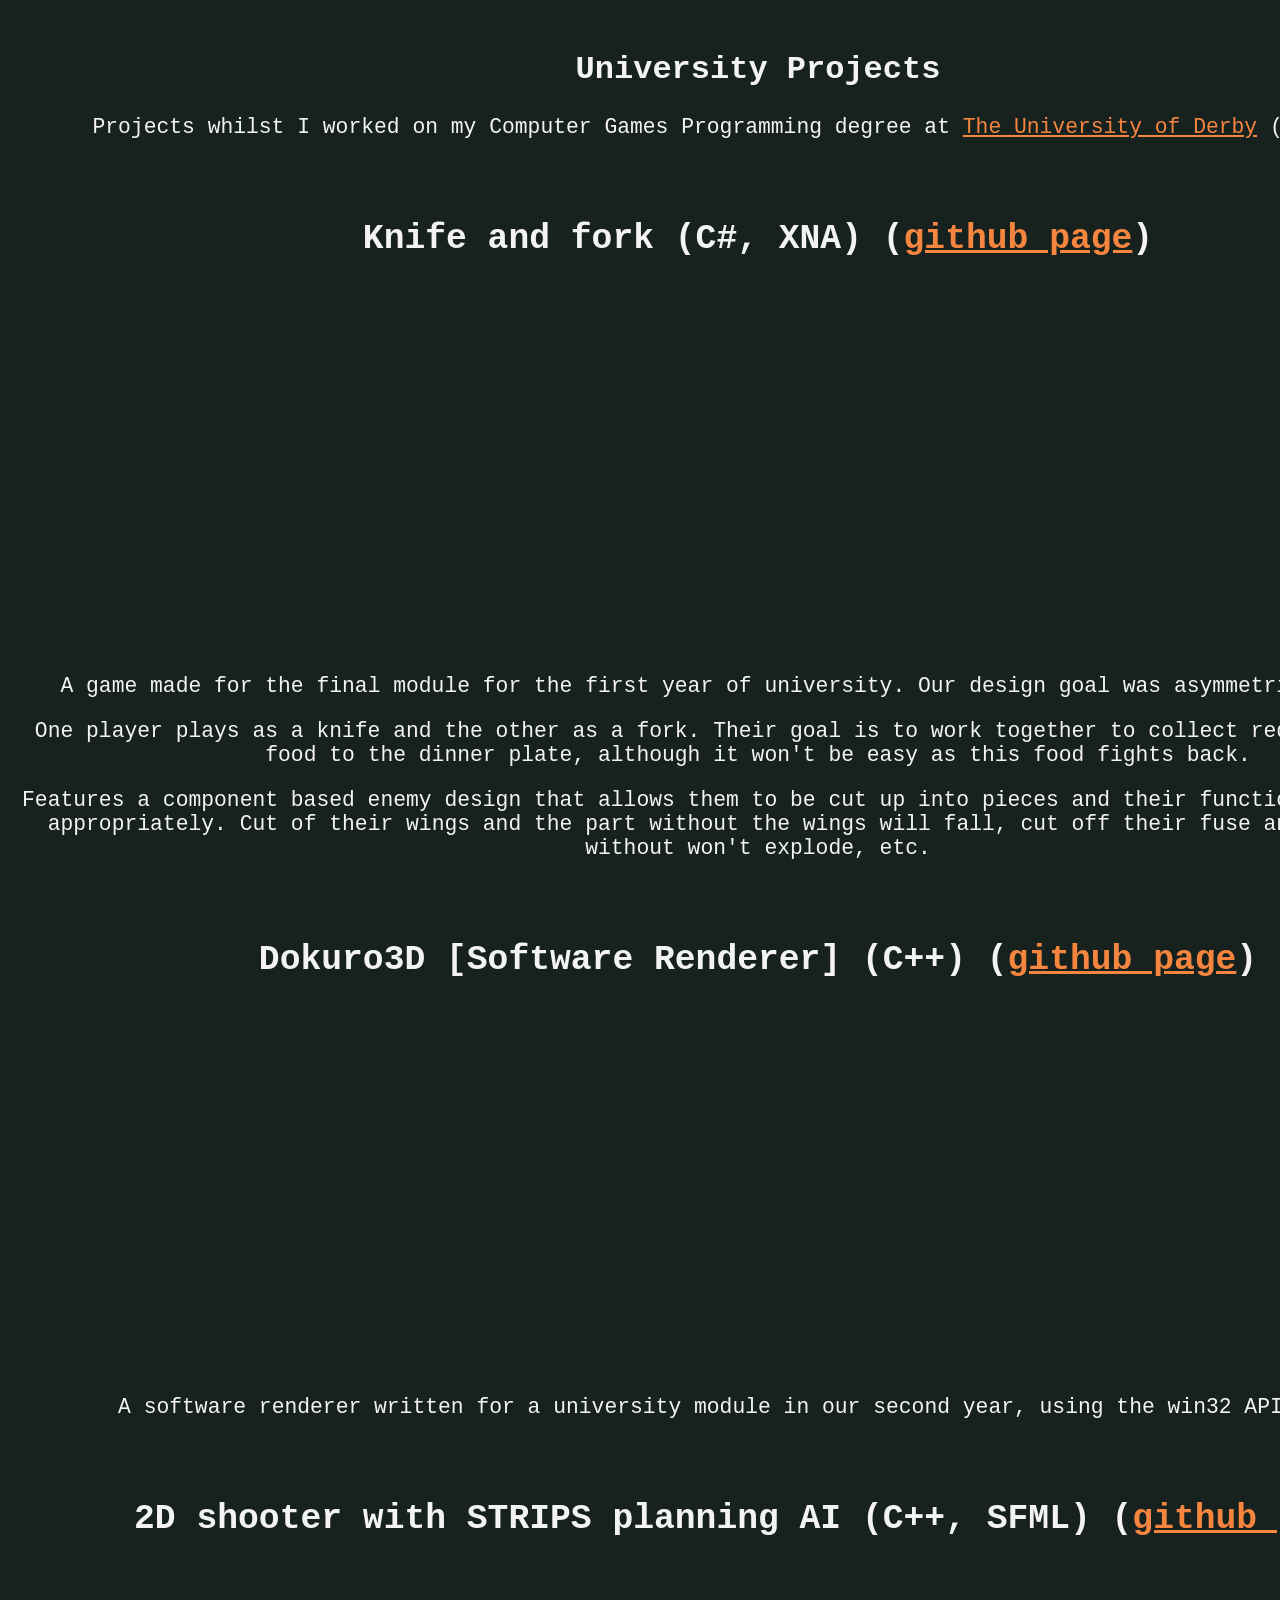
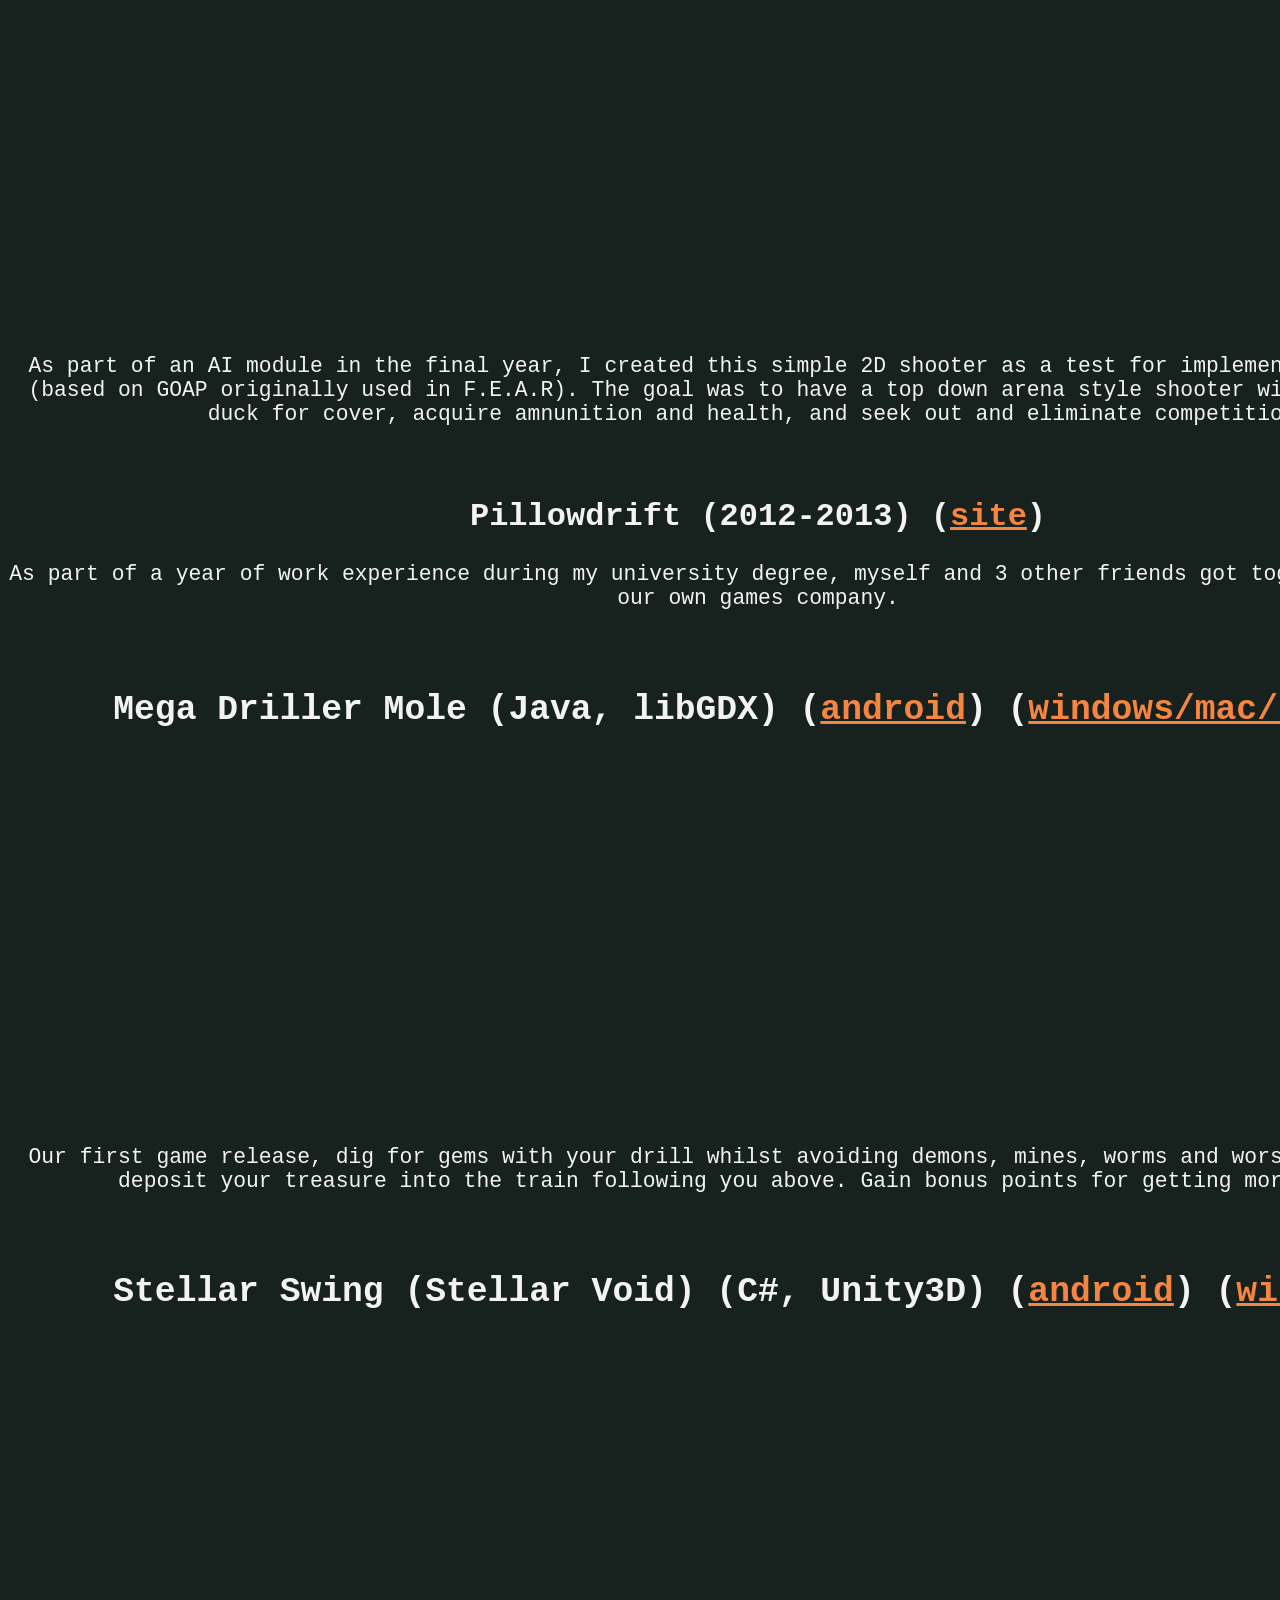
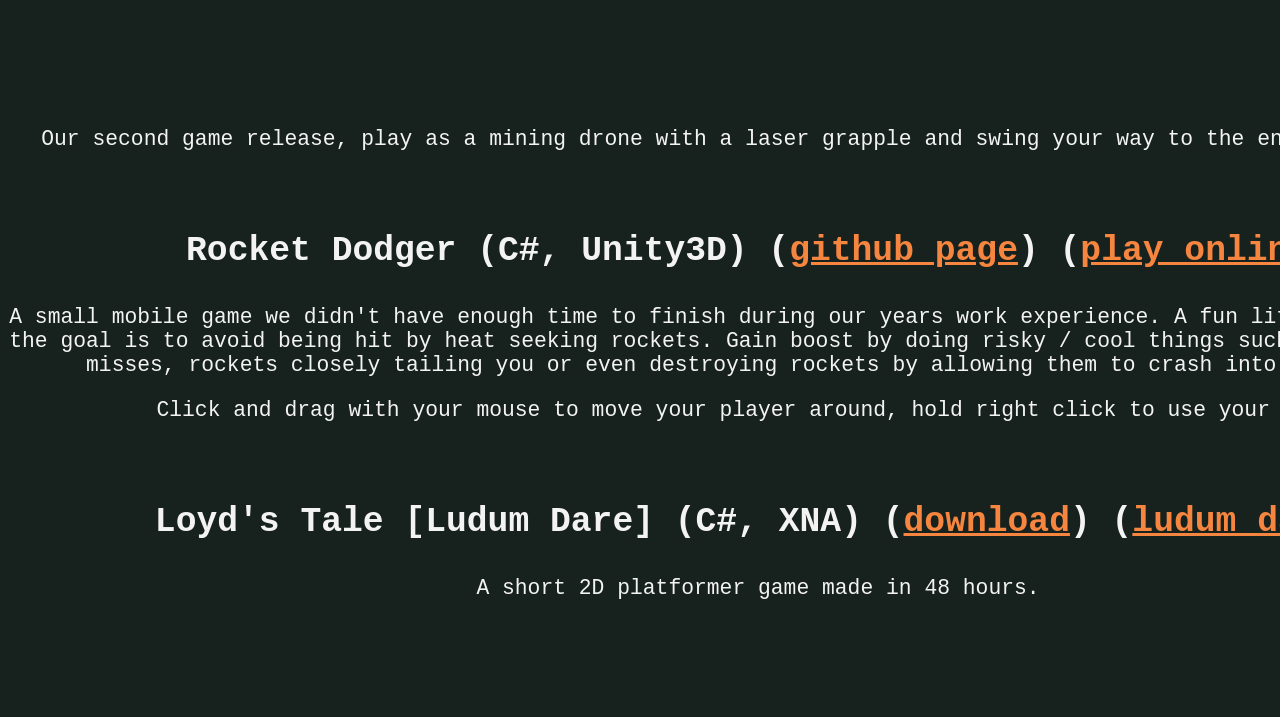
==== commit 9a4e82c3: "Update index.html" ====
--- a/index.html
+++ b/index.html
@@ -74,7 +74,7 @@
       </p>
       </br>
   
-      <h3>Loyd's Tale [Ludum Dare] (C#, XNA) (<a href="https://www.dropbox.com/s/yedqvsblpspw3ta/LoydsTale.zip?dl=0">download</a>) (<a href="http://ludumdare.com/compo/ludum-dare-22/?action=preview&uid=8218">ludum dare</a>)</h3>
+      <h3>Loyd's Tale [Ludum Dare] (C#, XNA) (<a href="https://www.dropbox.com/s/yedqvsblpspw3ta/LoydsTale.zip?dl=0">download</a>) (<a href="https://web.archive.org/web/20210416212718/http://ludumdare.com/compo/ludum-dare-22/?action=preview&uid=8218">ludum dare</a>)</h3>
       <p>A short 2D platformer game made in 48 hours.</p>
     </div>
   </body>
--- a/style.css
+++ b/style.css
@@ -11,7 +11,7 @@
   color: #F3F3F3;
   font-family: monospace;
   text-align: center;
-  font-size: 16;
+  font-size: 16pt;
 }
 
 a {
@@ -27,6 +27,11 @@
   column-span: all;
 }
 
+h3 {
+  font-size: 26pt;
+  font-weight: bolder;
+}
+
 .content {
   width: 1500px;
   margin: 0 auto;
